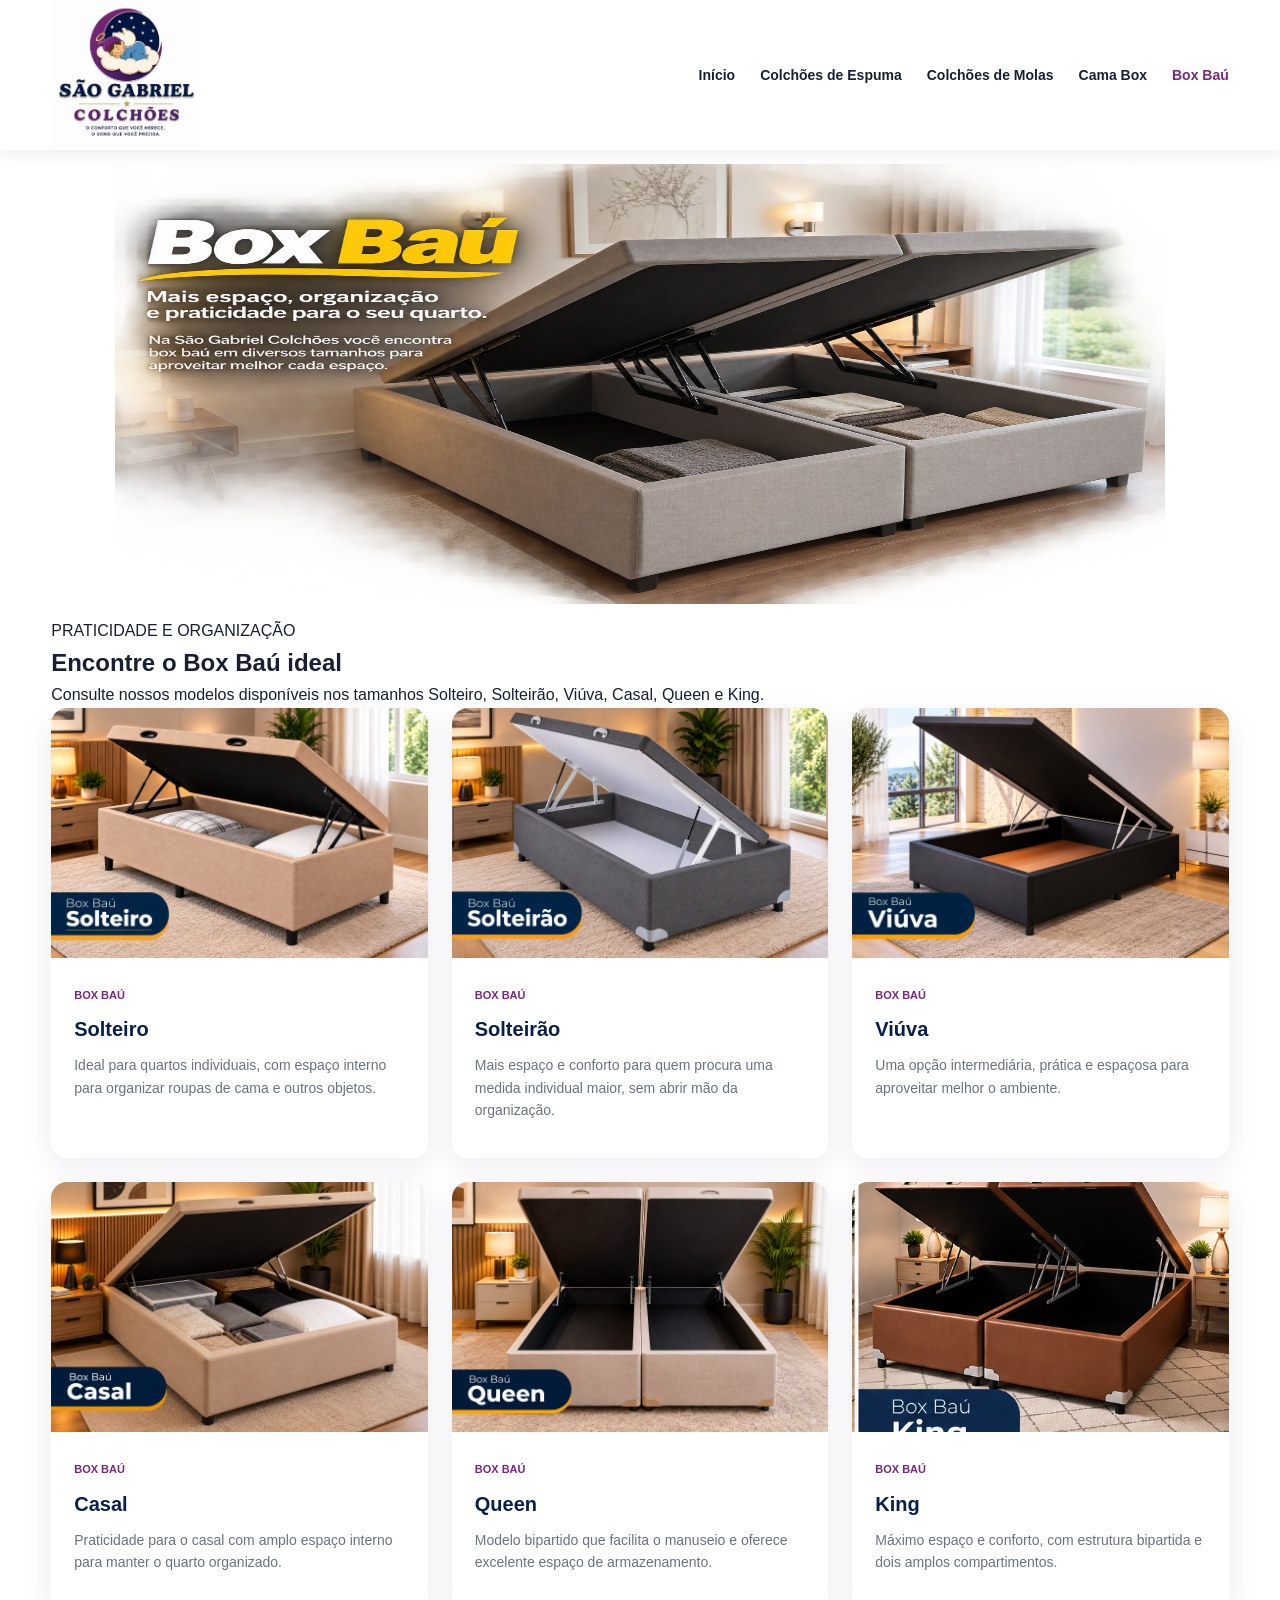
==== box-bau.html @ 72d65156 "Deixa banner Box Baú mais largo" ====
<!DOCTYPE html>
<html lang="pt-BR">

<head>
    <meta charset="UTF-8">
    <meta name="viewport" content="width=device-width, initial-scale=1.0">

    <title>Box Baú | São Gabriel Colchões</title>

    <meta name="description"
        content="Box baú em São José dos Campos. São Gabriel Colchões, mais de 30 anos de tradição, conforto, praticidade e qualidade.">

    <link rel="stylesheet" href="styles.css">

    <style>
        .hero {
            padding: 0;
            background: #fff;
        }

        .hero .container {
            max-width: 1180px;
            padding: 14px 20px;
        }

        .box-bau-banner {
            width: 100%;
            max-width: 1050px;
            height: 440px;
            object-fit: fill;
            display: block;
            margin: 0 auto;
        }

        /* Box Baú: cartões compactos para as fotos dos seis tamanhos */
        .categories-grid {
            display: grid;
            grid-template-columns: repeat(3, minmax(0, 1fr));
            gap: 24px;
        }

        .category-card {
            overflow: hidden;
        }

        .category-image {
            height: 250px;
            overflow: hidden;
        }

        .category-image img {
            width: 100%;
            height: 100%;
            object-fit: cover;
            display: block;
        }

        @media (max-width: 900px) {
            .categories-grid { grid-template-columns: repeat(2, minmax(0, 1fr)); }
        }

        @media (max-width: 600px) {
            .categories-grid { grid-template-columns: 1fr; }
            .category-image { height: 220px; }
            .box-bau-banner { width: 100%; height: auto; max-height: 280px; object-fit: contain; object-position: center; }
        }
    </style>
</head>

<body>

<header class="header">
    <div class="container">

        <a href="index.html" class="logo-link">
            <img src="assets/logo.png"
                 alt="São Gabriel Colchões"
                 class="logo-img">
        </a>

        <nav class="nav-menu">
            <a href="index.html">Início</a>
            <a href="espuma.html">Colchões de Espuma</a>
            <a href="molas.html">Colchões de Molas</a>
            <a href="box-comum.html">Cama Box</a>
            <a href="box-bau.html" class="active">Box Baú</a>
        </nav>

    </div>
</header>

<main>

    <section class="hero">
        <div class="container">

            <img src="assets/box-bau-banner.png?v=20261003-6"
                 alt="Box Baú - Mais espaço, organização e praticidade para o seu quarto"
                 class="box-bau-banner">

        </div>
    </section>

    <section class="categories">
        <div class="container">

            <div class="section-header">
                <span>PRATICIDADE E ORGANIZAÇÃO</span>

                <h2>Encontre o Box Baú ideal</h2>

                <p>
                    Consulte nossos modelos disponíveis nos tamanhos
                    Solteiro, Solteirão, Viúva, Casal, Queen e King.
                </p>
            </div>

            <div class="categories-grid">

                <div class="category-card">
                    <div class="category-image">
                        <img src="assets/box-bau-solteiro.png?v=20261002-1746" alt="Box Baú Solteiro">
                    </div>
                    <div class="category-content">
                        <span>BOX BAÚ</span>
                        <h3>Solteiro</h3>
                        <p>Ideal para quartos individuais, com espaço interno para organizar roupas de cama e outros objetos.</p>
                    </div>
                </div>

                <div class="category-card">
                    <div class="category-image">
                        <img src="assets/box-bau-solteirao.png?v=20261002-1746" alt="Box Baú Solteirão">
                    </div>
                    <div class="category-content">
                        <span>BOX BAÚ</span>
                        <h3>Solteirão</h3>
                        <p>Mais espaço e conforto para quem procura uma medida individual maior, sem abrir mão da organização.</p>
                    </div>
                </div>

                <div class="category-card">
                    <div class="category-image">
                        <img src="assets/box-bau-viuva.png?v=20261002-1746" alt="Box Baú Viúva">
                    </div>
                    <div class="category-content">
                        <span>BOX BAÚ</span>
                        <h3>Viúva</h3>
                        <p>Uma opção intermediária, prática e espaçosa para aproveitar melhor o ambiente.</p>
                    </div>
                </div>

                <div class="category-card">
                    <div class="category-image">
                        <img src="assets/box-bau-casal.png?v=20261002-1746" alt="Box Baú Casal">
                    </div>
                    <div class="category-content">
                        <span>BOX BAÚ</span>
                        <h3>Casal</h3>
                        <p>Praticidade para o casal com amplo espaço interno para manter o quarto organizado.</p>
                    </div>
                </div>

                <div class="category-card">
                    <div class="category-image">
                        <img src="assets/box-bau-queen.png?v=20261002-1746" alt="Box Baú Queen bipartido">
                    </div>
                    <div class="category-content">
                        <span>BOX BAÚ</span>
                        <h3>Queen</h3>
                        <p>Modelo bipartido que facilita o manuseio e oferece excelente espaço de armazenamento.</p>
                    </div>
                </div>

                <div class="category-card">
                    <div class="category-image">
                        <img src="assets/box-bau-king.png?v=20261002-1746" alt="Box Baú King bipartido">
                    </div>
                    <div class="category-content">
                        <span>BOX BAÚ</span>
                        <h3>King</h3>
                        <p>Máximo espaço e conforto, com estrutura bipartida e dois amplos compartimentos.</p>
                    </div>
                </div>

            </div>

        </div>
    </section>

</main>

</body>
</html>
---- styles.css ----
/* SÃO GABRIEL COLCHÕES - SITE OFICIAL */

* {
    margin: 0;
    padding: 0;
    box-sizing: border-box;
}

html {
    scroll-behavior: smooth;
}

body {
    font-family: "Montserrat", Arial, sans-serif;
    color: #172033;
    background: #ffffff;
    line-height: 1.6;
}

img {
    max-width: 100%;
    display: block;
}

a {
    text-decoration: none;
    color: inherit;
}

.container {
    width: min(1180px, 92%);
    margin: 0 auto;
}

/* BARRA SUPERIOR */

.top-bar {
    background: #081f4d;
    color: #ffffff;
    font-size: 13px;
    padding: 9px 0;
}

.top-bar .container {
    display: flex;
    justify-content: space-between;
    gap: 20px;
}

/* CABEÇALHO */

.header {
    background: #ffffff;
    box-shadow: 0 3px 18px rgba(0,0,0,.08);
    position: relative;
    z-index: 10;
}

.header .container {
    min-height: 100px;
    display: flex;
    align-items: center;
    justify-content: space-between;
    gap: 25px;
}

.logo-link {
    flex-shrink: 0;
}

.logo-img {
    width: 150px;
    height: auto;
}

.nav-menu {
    display: flex;
    align-items: center;
    gap: 25px;
    font-size: 14px;
    font-weight: 600;
}

.nav-menu a {
    transition: .2s;
}

.nav-menu a:hover,
.nav-menu a.active {
    color: #7b267e;
}

.btn-whatsapp-nav,
.btn-primary,
.btn-product-wa {
    display: inline-flex;
    align-items: center;
    justify-content: center;
    background: #25d366;
    color: #ffffff;
    padding: 13px 20px;
    border-radius: 9px;
    font-weight: 700;
    transition: .2s;
}

.btn-whatsapp-nav:hover,
.btn-primary:hover,
.btn-product-wa:hover {
    transform: translateY(-2px);
    filter: brightness(.95);
}

/* HERO */

.hero-store {
    min-height: 500px;
    background-size: cover;
    background-position: center 55%;
    position: relative;
    display: flex;
    align-items: center;
    padding: 70px 7%;
}

.hero-store::before {
    content: "";
    position: absolute;
    inset: 0;
   background: linear-gradient(
    90deg,
    rgba(4, 19, 51, .45) 0%,
    rgba(4, 19, 51, .30) 45%,
    rgba(4, 19, 51, .05) 100%
);
   
}

.hero-content {
    position: relative;
    z-index: 2;
    color: #ffffff;
    max-width: 650px;
    transform: translateY(20px);
}

.badge {
    display: inline-block;
    background: #7b267e;
    padding: 8px 14px;
    border-radius: 30px;
    font-size: 12px;
    font-weight: 800;
    letter-spacing: 1px;
    margin-bottom: 20px;
}

.hero-content h1 {
    font-size: clamp(30px, 3.2vw, 42px);
    line-height: 1.08;
    margin-bottom: 20px;
}

.hero-content p {
    max-width: 590px;
    font-size: 18px;
    margin-bottom: 28px;
    color: #f2f4f8;
}

.hero-buttons {
    display: flex;
    gap: 14px;
    flex-wrap: wrap;
}

.btn-secondary {
    display: inline-flex;
    align-items: center;
    justify-content: center;
    padding: 13px 20px;
    border-radius: 9px;
    border: 2px solid #ffffff;
    color: #ffffff;
    font-weight: 700;
    transition: .2s;
}

.btn-secondary:hover {
    background: #ffffff;
    color: #081f4d;
}

/* TÍTULOS */

.intro-section,
.categories-section,
.benefits-section,
.contact-section {
    padding: 80px 0;
}

.intro-section {
    padding-bottom: 35px;
}

.section-title {
    max-width: 720px;
    margin: 0 auto 45px;
    text-align: center;
}

.section-title > span,
.contact-label,
.cta-content > span {
    color: #7b267e;
    font-size: 13px;
    font-weight: 800;
    letter-spacing: 1.4px;
}

.section-title h2,
.contact-section h2,
.cta-content h2 {
    color: #081f4d;
    font-size: clamp(28px, 4vw, 42px);
    line-height: 1.2;
    margin: 10px 0 14px;
}

.section-title p {
    color: #687386;
}

/* PRODUTOS */

.categories-section {
    background: #f6f7fa;
}

.category-grid {
    display: grid;
    grid-template-columns: repeat(4, 1fr);
    gap: 22px;
}

.category-card {
    background: #ffffff;
    border-radius: 16px;
    overflow: hidden;
    box-shadow: 0 8px 30px rgba(8,31,77,.08);
    transition: .25s;
}

.category-card:hover {
    transform: translateY(-6px);
    box-shadow: 0 15px 35px rgba(8,31,77,.15);
}

.category-image {
    height: 220px;
    overflow: hidden;
    background: #f1f1f1;
}

.category-image img {
    width: 100%;
    height: 100%;
    object-fit: cover;
}

.category-content {
    padding: 23px;
}

.category-content span {
    color: #7b267e;
    font-size: 11px;
    font-weight: 800;
}

.category-content h3 {
    color: #081f4d;
    margin: 7px 0 9px;
    font-size: 20px;
}

.category-content p {
    color: #6a7280;
    font-size: 14px;
    margin-bottom: 14px;
}

.category-content strong {
    color: #7b267e;
    font-size: 14px;
}

/* DIFERENCIAIS */

.benefits-grid {
    display: grid;
    grid-template-columns: repeat(4, 1fr);
    gap: 22px;
}

.benefit-card {
    text-align: center;
    padding: 32px 22px;
    border: 1px solid #e8eaf0;
    border-radius: 15px;
    background: #ffffff;
}

.benefit-icon {
    width: 58px;
    height: 58px;
    margin: 0 auto 17px;
    border-radius: 50%;
    background: #f3e8f4;
    color: #7b267e;
    display: flex;
    align-items: center;
    justify-content: center;
    font-size: 25px;
}

.benefit-card h3 {
    color: #081f4d;
    margin-bottom: 8px;
}

.benefit-card p {
    color: #6a7280;
    font-size: 14px;
}

/* CHAMADA WHATSAPP */

.cta-section {
    background: linear-gradient(135deg, #081f4d, #183e78);
    color: #ffffff;
    padding: 75px 0;
    text-align: center;
}

.cta-content {
    max-width: 720px;
    margin: auto;
}

.cta-content > span {
    color: #dca9df;
}

.cta-content h2 {
    color: #ffffff;
}

.cta-content p {
    color: #dbe2ef;
    margin-bottom: 25px;
}

/* CONTATO */

.contact-grid {
    display: grid;
    grid-template-columns: 1.4fr 1fr;
    align-items: center;
    gap: 50px;
}

.contact-section p {
    margin: 14px 0;
    color: #606b7c;
}

.contact-box {
    background: #f6f7fa;
    border-radius: 16px;
    padding: 35px;
}

.contact-box strong {
    color: #081f4d;
    font-size: 22px;
}

/* RODAPÉ */

.footer {
    background: #061630;
    color: #cdd5e1;
    padding: 60px 0 20px;
}

.footer-main {
    display: grid;
    grid-template-columns: 1.5fr 1fr 1fr;
    gap: 50px;
}

.footer-logo {
    width: 140px;
    margin-bottom: 18px;
}

.footer strong {
    display: block;
    color: #ffffff;
    margin-bottom: 14px;
}

.footer a {
    display: block;
    margin: 8px 0;
}

.footer a:hover {
    color: #ffffff;
}

.footer-bottom {
    border-top: 1px solid rgba(255,255,255,.12);
    margin-top: 40px;
    padding-top: 20px;
    text-align: center;
    font-size: 13px;
}

/* WHATSAPP FLUTUANTE */

.whatsapp-float {
    position: fixed;
    right: 22px;
    bottom: 22px;
    width: auto;
    hheight: auto;
    border-radius: 50px;
    background: #25d366;
    color: #ffffff;
    display: flex;
    align-items: center;
    justify-content: center;
    gap: 8px;
    padding: 13px 20px;
    white-space: nowrap;
    font-size: 27px;
    box-shadow: 0 6px 22px rgba(0,0,0,.25);
    z-index: 100;
    transition: .2s;
}

.whatsapp-float:hover {
    transform: scale(1.08);
}

/* TABLET */

@media (max-width: 1000px) {
    .nav-menu {
        display: none;
    }

    .category-grid,
    .benefits-grid {
        grid-template-columns: repeat(2, 1fr);
    }

    .hero-store {
        min-height: 520px;
    }
}

/* CELULAR */

@media (max-width: 650px) {
    .top-bar .container {
        flex-direction: column;
        gap: 3px;
        text-align: center;
    }

    .header .container {
        min-height: 85px;
    }

    .logo-img {
        width: 115px;
    }

    .btn-whatsapp-nav {
        padding: 10px 12px;
        font-size: 12px;
    }

    .hero-store {
        min-height: 540px;
        padding: 55px 5%;
        background-position: center;
    }

    .hero-store::before {
        background: rgba(4,19,51,.76);
    }

    .hero-content h1 {
        font-size: 37px;
    }

    .hero-content p {
        font-size: 16px;
    }

    .hero-buttons {
        flex-direction: column;
    }

    .hero-buttons a {
        width: 100%;
    }

    .intro-section,
    .categories-section,
    .benefits-section,
    .contact-section {
        padding: 55px 0;
    }

    .category-grid,
    .benefits-grid,
    .contact-grid,
    .footer-main {
        grid-template-columns: 1fr;
    }

    .category-image {
        height: 240px;
    }

    .contact-grid {
        gap: 25px;
    }

    .footer-main {
        gap: 30px;
    }

    .whatsapp-float {
        right: 15px;
        bottom: 15px;
    }
}

/* BOTÃO FLUTUANTE WHATSAPP */

.whatsapp-float {
    position: fixed;
    right: 22px;
    bottom: 22px;
    z-index: 9999;

    display: flex;
    align-items: center;
    gap: 10px;

    background: #25D366;
    color: #ffffff;
    padding: 13px 20px;
    border-radius: 50px;

    font-weight: 700;
    font-size: 16px;
    text-decoration: none;

    box-shadow: 0 5px 18px rgba(0, 0, 0, 0.25);
    transition: transform 0.2s ease;
}

.whatsapp-float:hover {
    transform: scale(1.05);
}

.whatsapp-float .whatsapp-icon {
    font-size: 24px;
}

@media (max-width: 600px) {
    .whatsapp-float {
        right: 15px;
        bottom: 15px;
        padding: 12px 16px;
        font-size: 14px;
    }
}

/* BOTÃO FLUTUANTE WHATSAPP */

.whatsapp-float {
    position: fixed;
    right: 22px;
    bottom: 22px;
    z-index: 9999;

    display: flex;
    align-items: center;
    gap: 10px;

    background: #25D366;
    color: #ffffff;
    padding: 13px 20px;
    border-radius: 50px;

    font-weight: 700;
    font-size: 16px;
    text-decoration: none;

    box-shadow: 0 5px 18px rgba(0, 0, 0, 0.25);
    transition: transform 0.2s ease;
}

.whatsapp-float:hover {
    transform: scale(1.05);
}

.whatsapp-float .whatsapp-icon {
    font-size: 24px;
}

@media (max-width: 600px) {
    .whatsapp-float {
        right: 15px;
        bottom: 15px;
        padding: 12px 16px;
        font-size: 14px;
    }
}

/* BOTÃO FLUTUANTE WHATSAPP */

.whatsapp-float {
    position: fixed;
    right: 22px;
    bottom: 22px;
    z-index: 9999;

    display: flex;
    align-items: center;
    gap: 10px;

    background: #25D366;
    color: #ffffff;
    padding: 13px 20px;
    border-radius: 50px;

    font-weight: 700;
    font-size: 16px;
    text-decoration: none;

    box-shadow: 0 5px 18px rgba(0, 0, 0, 0.25);
    transition: transform 0.2s ease;
}

.whatsapp-float:hover {
    transform: scale(1.05);
}

.whatsapp-float .whatsapp-icon {
    font-size: 24px;
}

@media (max-width: 600px) {
    .whatsapp-float {
        right: 15px;
        bottom: 15px;
        padding: 12px 16px;
        font-size: 14px;
    }
}

/* BOTÃO FLUTUANTE WHATSAPP */

.whatsapp-float {
    position: fixed;
    right: 22px;
    bottom: 22px;
    z-index: 9999;

    display: flex;
    align-items: center;
    gap: 10px;

    background: #25D366;
    color: #ffffff;
    padding: 13px 20px;
    border-radius: 50px;

    font-weight: 700;
    font-size: 16px;
    text-decoration: none;

    box-shadow: 0 5px 18px rgba(0, 0, 0, 0.25);
    transition: transform 0.2s ease;
}

.whatsapp-float:hover {
    transform: scale(1.05);
}

.whatsapp-float .whatsapp-icon {
    font-size: 24px;
}

@media (max-width: 600px) {
    .whatsapp-float {
        right: 15px;
        bottom: 15px;
        padding: 12px 16px;
        font-size: 14px;
    }
}

/* BOTÃO FLUTUANTE WHATSAPP */

.whatsapp-float {
    position: fixed;
    right: 22px;
    bottom: 22px;
    z-index: 9999;

    display: flex;
    align-items: center;
    gap: 10px;

    background: #25D366;
    color: #ffffff;
    padding: 13px 20px;
    border-radius: 50px;

    font-weight: 700;
    font-size: 16px;
    text-decoration: none;

    box-shadow: 0 5px 18px rgba(0, 0, 0, 0.25);
    transition: transform 0.2s ease;
}

.whatsapp-float:hover {
    transform: scale(1.05);
}

.whatsapp-float .whatsapp-icon {
    font-size: 24px;
}

@media (max-width: 600px) {
    .whatsapp-float {
        right: 15px;
        bottom: 15px;
        padding: 12px 16px;
        font-size: 14px;

        /* BOTÃO FLUTUANTE WHATSAPP */

.whatsapp-float {
    position: fixed;
    right: 22px;
    bottom: 22px;
    z-index: 9999;

    display: flex;
    align-items: center;
    gap: 10px;

    background: #25D366;
    color: #ffffff;
    padding: 13px 20px;
    border-radius: 50px;

    font-weight: 700;
    font-size: 16px;
    text-decoration: none;

    box-shadow: 0 5px 18px rgba(0, 0, 0, 0.25);
    transition: transform 0.2s ease;
}

.whatsapp-float:hover {
    transform: scale(1.05);
}

.whatsapp-float .whatsapp-icon {
    font-size: 24px;
}

@media (max-width: 600px) {
    .whatsapp-float {
        right: 15px;
        bottom: 15px;
        padding: 12px 16px;
        font-size: 14px;
    }
}
      
/* CORREÇÃO FINAL DO BOTÃO WHATSAPP */
.whatsapp-float {
    display: flex !important;
    align-items: center !important;
    justify-content: center !important;
    gap: 10px !important;
}

.whatsapp-float .whatsapp-icon {
    font-size: 24px !important;
    display: inline-block !important;
}

        .whatsapp-float .whatsapp-icon svg {
    display: block !important;
    width: 24px !important;
    height: 24px !important;
    fill: white !important;
    color: white !important;
    visibility: visible !important;
    opacity: 1 !important;
}

     
/* DESTAQUE ABAIXO DA FOTO PRINCIPAL */

.hero-info {
    background: #ffffff;
    padding: 55px 0 0;
}

.hero-info-content {
    max-width: 820px;
    margin: 0 auto;
    text-align: center;
}

.hero-info-eyebrow {
    display: inline-block;
    background: #6d28d9;
    color: #ffffff;
    font-size: 13px;
    font-weight: 700;
    letter-spacing: 1px;
    padding: 8px 16px;
    border-radius: 999px;
    margin-bottom: 18px;
}

.hero-info h1 {
    color: #081f4d;
    font-size: 40px;
    line-height: 1.15;
    margin-bottom: 16px;
}

.hero-info-content > p {
    max-width: 680px;
    margin: 0 auto;
    color: #5b6472;
    font-size: 18px;
    line-height: 1.7;
}

.hero-info-buttons {
    display: flex;
    justify-content: center;
    align-items: center;
    gap: 14px;
    flex-wrap: wrap;
    margin-top: 28px;
}

.hero-info .btn-primary,
.hero-info .btn-secondary {
    display: inline-flex;
    align-items: center;
    justify-content: center;
    min-height: 48px;
    padding: 0 22px;
    border-radius: 8px;
    font-weight: 700;
}

.hero-info .btn-primary {
    background: #25d366;
    color: #ffffff;
}

.hero-info .btn-secondary {
    background: #ffffff;
    color: #081f4d;
    border: 2px solid #081f4d;
}

.hero-trust {
    margin-top: 48px;
    display: grid;
    grid-template-columns: repeat(4, 1fr);
    border-top: 1px solid #e5e7eb;
    border-bottom: 1px solid #e5e7eb;
}

.hero-trust-item {
    padding: 26px 18px;
    text-align: center;
    border-right: 1px solid #e5e7eb;
}

.hero-trust-item:last-child {
    border-right: none;
}

.hero-trust-item strong {
    display: block;
    color: #6d28d9;
    font-size: 27px;
    line-height: 1;
    margin-bottom: 9px;
}

.hero-trust-item span {
    color: #172033;
    font-size: 14px;
    font-weight: 600;
}

@media (max-width: 800px) {
    .hero-info {
        padding-top: 38px;
    }

    .hero-info h1 {
        font-size: 32px;
    }

    .hero-trust {
        grid-template-columns: repeat(2, 1fr);
    }

    .hero-trust-item:nth-child(2) {
        border-right: none;
    }
}

@media (max-width: 520px) {
    .hero-info h1 {
        font-size: 28px;
    }

    .hero-info-buttons {
        flex-direction: column;
    }

    .hero-info-buttons a {
        width: 100%;
    }

    .hero-trust {
        grid-template-columns: 1fr;
    }

    .hero-trust-item {
        border-right: none;
        border-bottom: 1px solid #e5e7eb;
    }

    /* =========================================
   VITRINE DE PRODUTOS
   ========================================= */

.products-showcase {
    background: #f5f7fb;
    padding: 80px 0;
}

.products-heading {
    max-width: 760px;
    margin: 0 auto 45px;
    text-align: center;
}

.products-eyebrow {
    display: inline-block;
    color: #6d28d9;
    font-size: 13px;
    font-weight: 800;
    letter-spacing: 1.3px;
    margin-bottom: 12px;
}

.products-heading h2 {
    color: #081f4d;
    font-size: 38px;
    line-height: 1.2;
    margin-bottom: 15px;
}

.products-heading p {
    color: #667085;
    font-size: 17px;
    line-height: 1.7;
}

.products-grid {
    display: grid;
    grid-template-columns: repeat(2, 1fr);
    gap: 28px;
}

.product-feature-card {
    background: #ffffff;
    border-radius: 18px;
    overflow: hidden;
    box-shadow: 0 10px 35px rgba(8, 31, 77, 0.10);
    border: 1px solid #e8ebf1;
    transition: transform .25s ease, box-shadow .25s ease;
}

.product-feature-card:hover {
    transform: translateY(-6px);
    box-shadow: 0 18px 45px rgba(8, 31, 77, 0.16);
}

.product-feature-image {
    height: 310px;
    position: relative;
    overflow: hidden;
    background: #eef1f6;
}

.product-feature-image img {
    width: 100%;
    height: 100%;
    object-fit: cover;
    transition: transform .35s ease;
}

.product-feature-card:hover .product-feature-image img {
    transform: scale(1.04);
}

.product-tag {
    position: absolute;
    left: 20px;
    bottom: 20px;
    background: #6d28d9;
    color: #ffffff;
    padding: 8px 14px;
    border-radius: 999px;
    font-size: 12px;
    font-weight: 800;
    letter-spacing: .8px;
}

.product-feature-content {
    padding: 28px;
}

.product-feature-content h3 {
    color: #081f4d;
    font-size: 25px;
    margin-bottom: 10px;
}

.product-feature-content p {
    color: #667085;
    font-size: 15px;
    line-height: 1.7;
    margin-bottom: 18px;
}

.product-link {
    color: #6d28d9;
    font-size: 15px;
    font-weight: 800;
}

@media (max-width: 800px) {
    .products-showcase {
        padding: 55px 0;
    }

    .products-heading h2 {
        font-size: 31px;
    }

    .products-grid {
        grid-template-columns: 1fr;
    }

    .product-feature-image {
        height: 260px;
    }
}

    .hero-trust-item:last-child {
        border-bottom: none;
    }
}
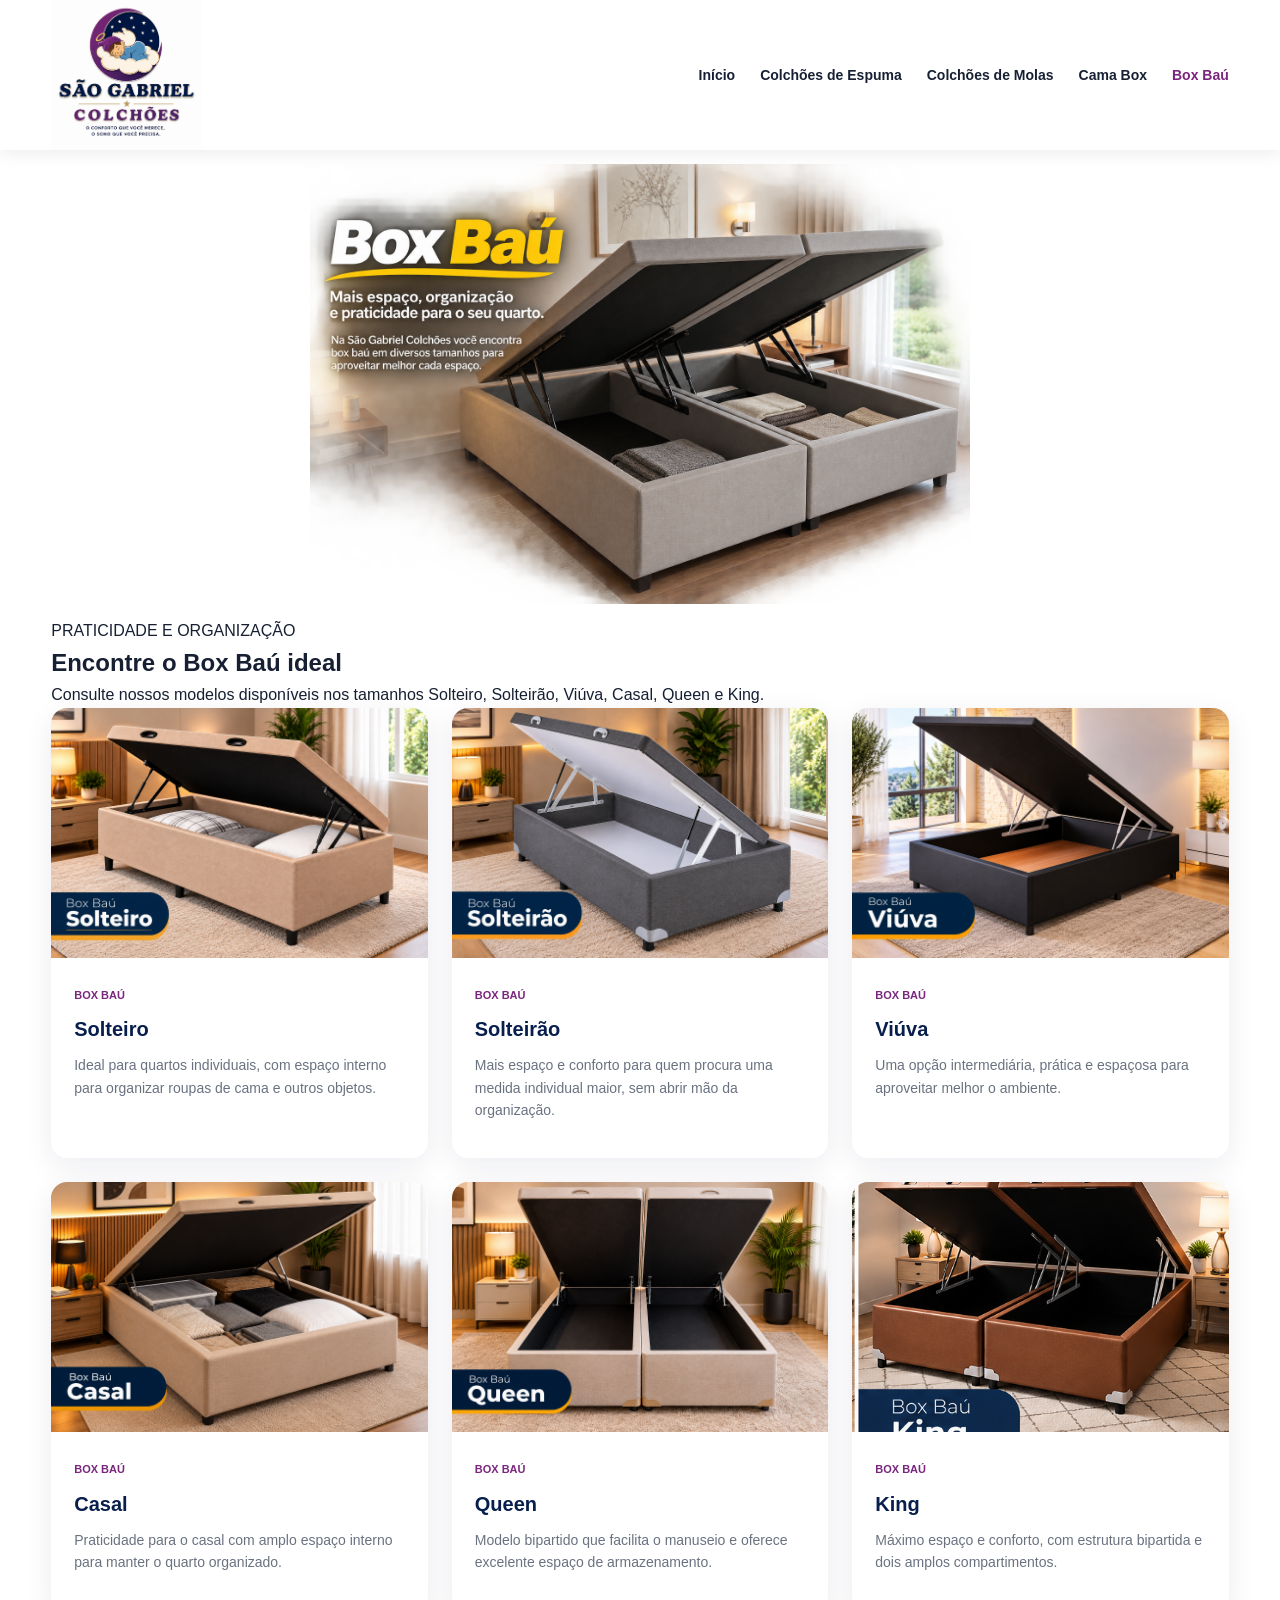
==== commit 806be981: "Corrige proporção do banner Box Baú sem distorção" ====
--- a/box-bau.html
+++ b/box-bau.html
@@ -26,8 +26,9 @@
         .box-bau-banner {
             width: 100%;
             max-width: 1050px;
-            height: 440px;
-            object-fit: fill;
+            height: auto;
+            max-height: 440px;
+            object-fit: contain;
             display: block;
             margin: 0 auto;
         }
@@ -94,7 +95,7 @@
     <section class="hero">
         <div class="container">
 
-            <img src="assets/box-bau-banner.png?v=20261003-6"
+            <img src="assets/box-bau-banner.png?v=20261003-7"
                  alt="Box Baú - Mais espaço, organização e praticidade para o seu quarto"
                  class="box-bau-banner">
 
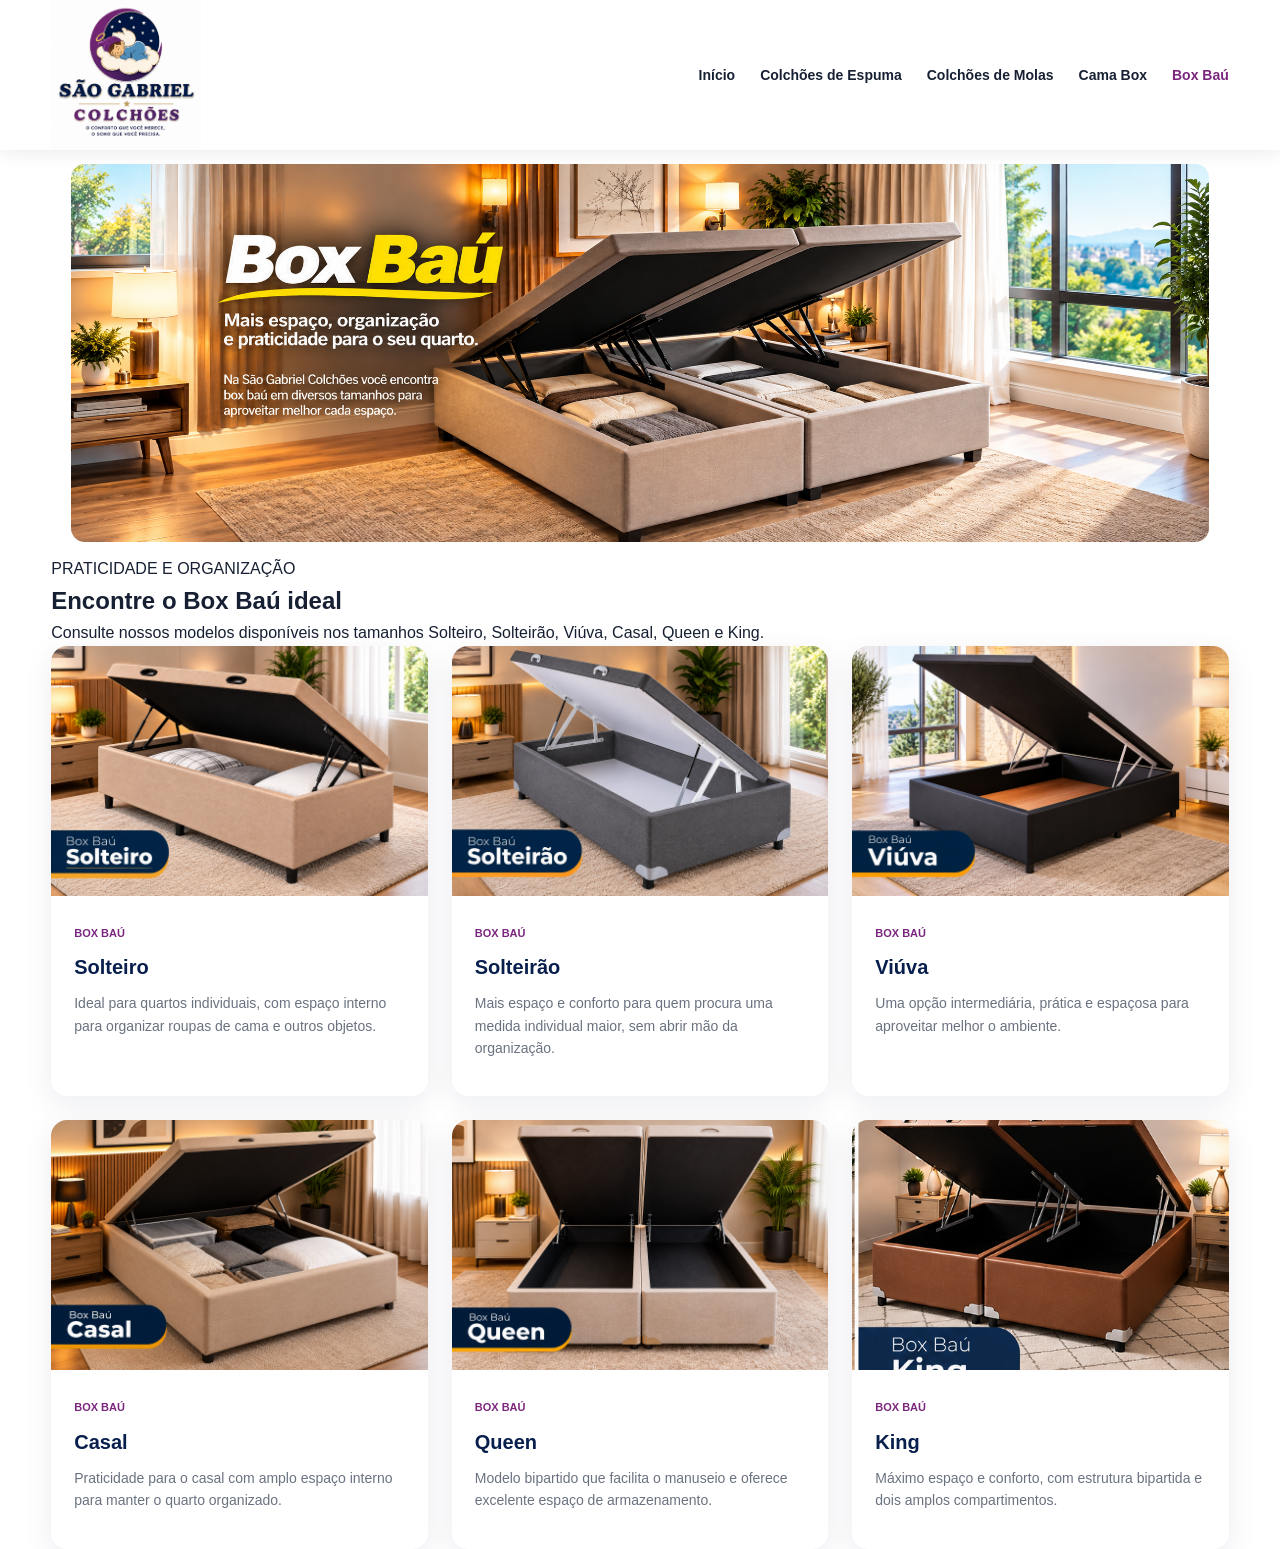
==== commit 6277b2b6: "Substitui banner Box Baú pela versão panorâmica" ====
--- a/box-bau.html
+++ b/box-bau.html
@@ -25,12 +25,10 @@
 
         .box-bau-banner {
             width: 100%;
-            max-width: 1050px;
             height: auto;
-            max-height: 440px;
-            object-fit: contain;
             display: block;
             margin: 0 auto;
+            border-radius: 14px;
         }
 
         /* Box Baú: cartões compactos para as fotos dos seis tamanhos */
@@ -63,7 +61,7 @@
         @media (max-width: 600px) {
             .categories-grid { grid-template-columns: 1fr; }
             .category-image { height: 220px; }
-            .box-bau-banner { width: 100%; height: auto; max-height: 280px; object-fit: contain; object-position: center; }
+            .box-bau-banner { width: 100%; height: auto; border-radius: 10px; }
         }
     </style>
 </head>
@@ -95,7 +93,7 @@
     <section class="hero">
         <div class="container">
 
-            <img src="assets/box-bau-banner.png?v=20261003-7"
+            <img src="assets/box-bau-banner-novo.png?v=20261003-1"
                  alt="Box Baú - Mais espaço, organização e praticidade para o seu quarto"
                  class="box-bau-banner">
 
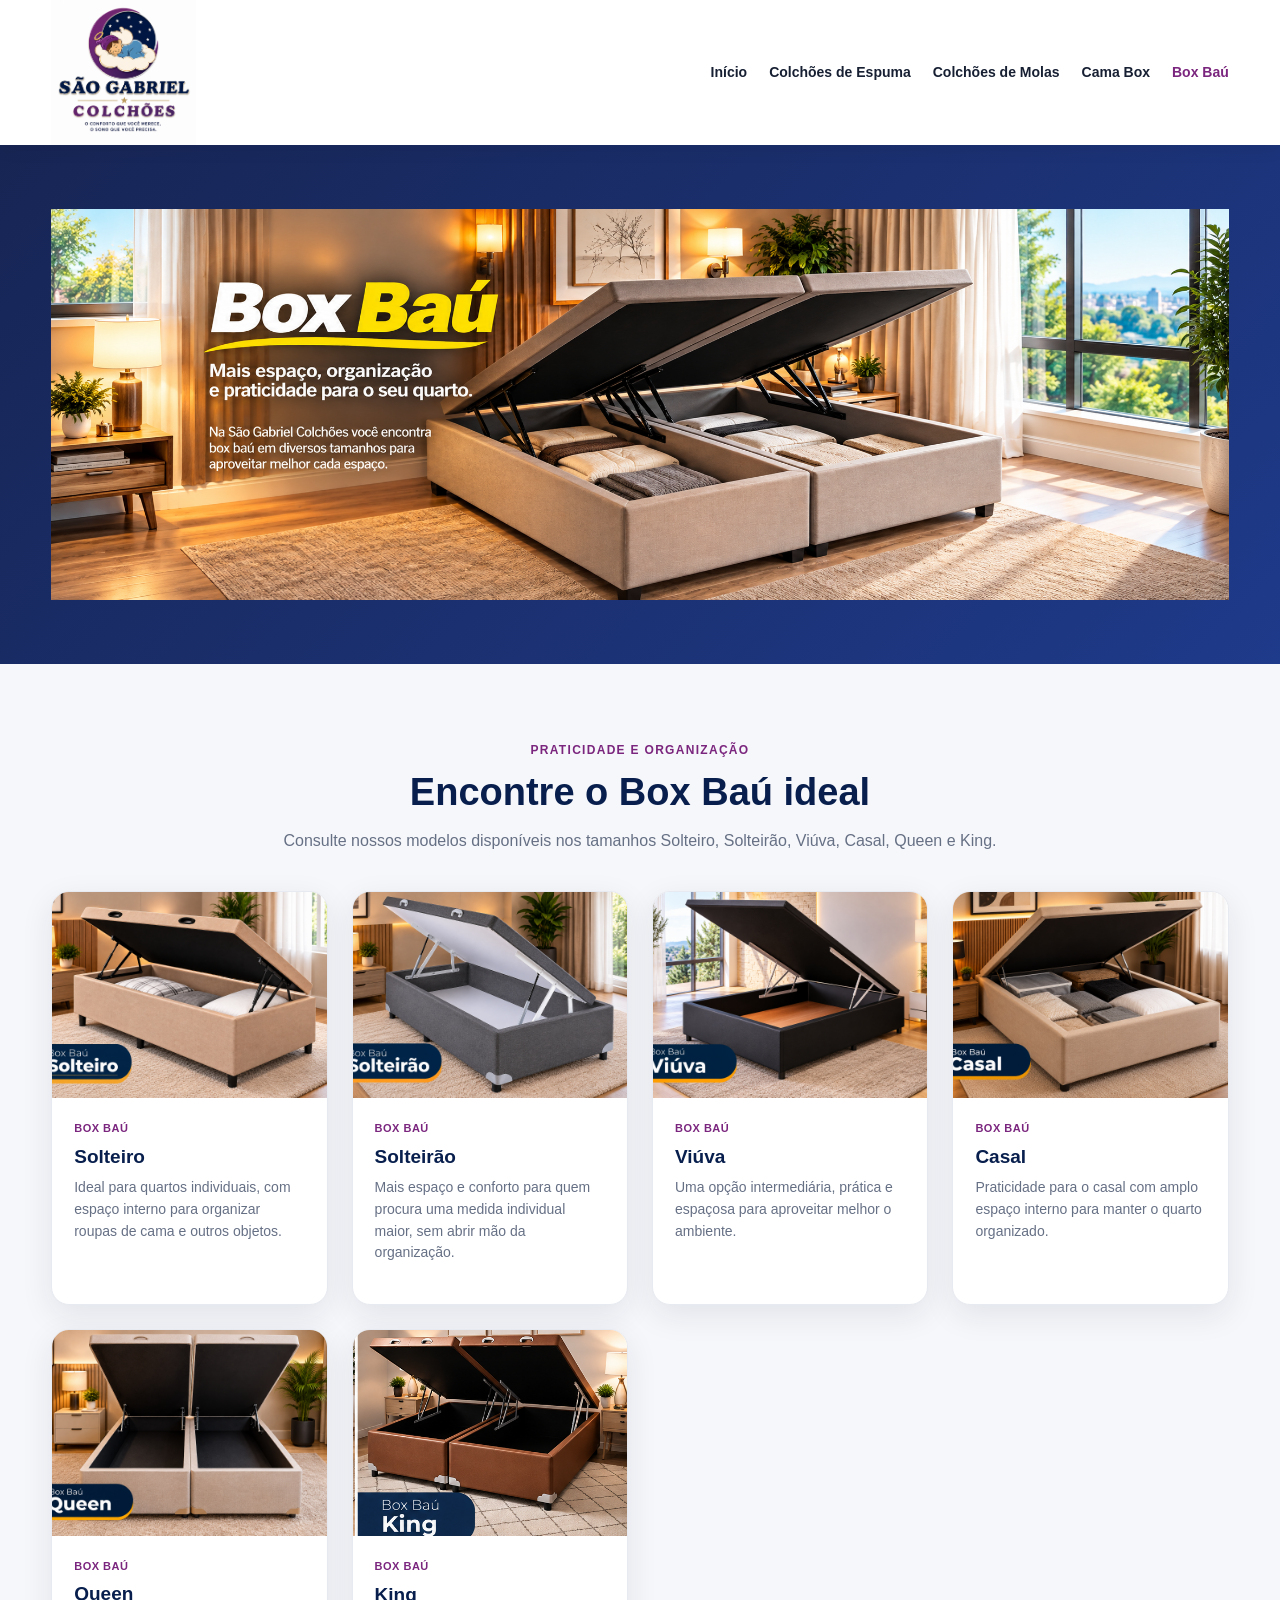
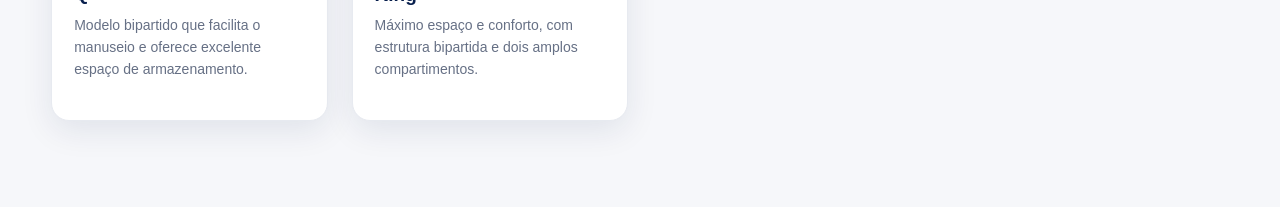
==== commit 5459efe8: "Padroniza box-bau.html com novo sistema visual" ====
--- a/box-bau.html
+++ b/box-bau.html
@@ -10,60 +10,7 @@
     <meta name="description"
         content="Box baú em São José dos Campos. São Gabriel Colchões, mais de 30 anos de tradição, conforto, praticidade e qualidade.">
 
-    <link rel="stylesheet" href="styles.css">
-
-    <style>
-        .hero {
-            padding: 0;
-            background: #fff;
-        }
-
-        .hero .container {
-            max-width: 1180px;
-            padding: 14px 20px;
-        }
-
-        .box-bau-banner {
-            width: 100%;
-            height: auto;
-            display: block;
-            margin: 0 auto;
-            border-radius: 14px;
-        }
-
-        /* Box Baú: cartões compactos para as fotos dos seis tamanhos */
-        .categories-grid {
-            display: grid;
-            grid-template-columns: repeat(3, minmax(0, 1fr));
-            gap: 24px;
-        }
-
-        .category-card {
-            overflow: hidden;
-        }
-
-        .category-image {
-            height: 250px;
-            overflow: hidden;
-        }
-
-        .category-image img {
-            width: 100%;
-            height: 100%;
-            object-fit: cover;
-            display: block;
-        }
-
-        @media (max-width: 900px) {
-            .categories-grid { grid-template-columns: repeat(2, minmax(0, 1fr)); }
-        }
-
-        @media (max-width: 600px) {
-            .categories-grid { grid-template-columns: 1fr; }
-            .category-image { height: 220px; }
-            .box-bau-banner { width: 100%; height: auto; border-radius: 10px; }
-        }
-    </style>
+    <link rel="stylesheet" href="catalogo.css?v=20261005-1110">
 </head>
 
 <body>
--- a/catalogo.css
+++ b/catalogo.css
@@ -0,0 +1,29 @@
+/* São Gabriel Colchões — sistema visual compartilhado das páginas de catálogo */
+:root{--sg-navy:#081f4d;--sg-blue:#172554;--sg-purple:#7b267e;--sg-text:#172033;--sg-muted:#667085;--sg-soft:#f6f7fa;--sg-line:#e7eaf0;--sg-wa:#25D366;--sg-radius:18px;--sg-shadow:0 10px 32px rgba(8,31,77,.09)}
+*{box-sizing:border-box}
+html{scroll-behavior:smooth}
+body{margin:0;font-family:"Montserrat",Arial,sans-serif;color:var(--sg-text);background:#fff;line-height:1.6}
+img{max-width:100%;display:block}
+a{text-decoration:none;color:inherit}
+.container{width:min(1180px,92%);margin:0 auto}
+.header{background:#fff;box-shadow:0 3px 18px rgba(0,0,0,.07);position:sticky;top:0;z-index:50}
+.header .container{min-height:92px;display:flex;align-items:center;justify-content:space-between;gap:24px}
+.logo-link{flex-shrink:0}.logo-img{width:145px;height:auto}
+.nav-menu{display:flex;align-items:center;gap:22px;font-size:14px;font-weight:700}
+.nav-menu a{padding:8px 0;transition:.2s}.nav-menu a:hover,.nav-menu a.active{color:var(--sg-purple)}
+.hero{background:linear-gradient(135deg,var(--sg-blue),#1e3a8a);color:#fff;padding:64px 0}
+.hero h1{color:#fff;font-size:clamp(34px,4vw,46px);line-height:1.1;margin:0 0 16px}.hero p{color:#fff;font-size:17px;line-height:1.65;max-width:760px;margin:6px 0}
+.categories{padding:72px 0 86px;background:var(--sg-soft)}
+.section-header{text-align:center;max-width:760px;margin:0 auto 38px}.section-header>span{color:var(--sg-purple);font-size:12px;font-weight:800;letter-spacing:1.3px}.section-header h2{color:var(--sg-navy);font-size:clamp(28px,3.5vw,38px);line-height:1.2;margin:8px 0 12px}.section-header p{color:var(--sg-muted);margin:0}
+.categories-grid{display:grid;grid-template-columns:repeat(4,minmax(0,1fr));gap:24px;align-items:stretch}
+.category-card{display:flex;flex-direction:column;min-width:0;background:#fff;border:1px solid var(--sg-line);border-radius:var(--sg-radius);overflow:hidden;box-shadow:var(--sg-shadow);transition:transform .2s ease,box-shadow .2s ease}
+.category-card:hover{transform:translateY(-4px);box-shadow:0 16px 38px rgba(8,31,77,.14)}
+.category-image{aspect-ratio:4/3;overflow:hidden;background:#f2f3f5}.category-image img{width:100%;height:100%;object-fit:cover}
+.category-content{display:flex;flex-direction:column;flex:1;padding:22px}.category-content>span{color:var(--sg-purple);font-size:11px;font-weight:800;letter-spacing:.5px}.category-content h3{color:var(--sg-navy);font-size:19px;line-height:1.25;margin:7px 0 9px}.category-content p{color:var(--sg-muted);font-size:14px;line-height:1.55;margin:0 0 18px}
+.product-whatsapp{display:inline-flex;align-items:center;justify-content:center;gap:8px;margin-top:auto;min-height:44px;padding:10px 13px;border-radius:11px;background:var(--sg-wa);color:#fff!important;font-size:13px;font-weight:800;text-decoration:none!important;white-space:nowrap;transition:transform .15s ease,filter .15s ease}
+.product-whatsapp:link,.product-whatsapp:visited,.product-whatsapp:hover,.product-whatsapp:active,.product-whatsapp span{color:#fff!important;text-decoration:none!important}.product-whatsapp:hover{filter:brightness(.94);transform:translateY(-1px)}
+.whatsapp-svg,.wa-icon{width:20px;height:20px;flex:0 0 20px;color:#fff}
+.whatsapp-float{position:fixed;right:20px;bottom:20px;z-index:100;display:inline-flex;align-items:center;justify-content:center;gap:9px;background:var(--sg-wa);color:#fff!important;padding:12px 17px;border-radius:999px;font-weight:800;font-size:14px;box-shadow:0 8px 24px rgba(0,0,0,.2)}
+@media(max-width:1000px){.categories-grid{grid-template-columns:repeat(2,minmax(0,1fr))}.nav-menu{gap:13px;font-size:12px}}
+@media(max-width:760px){.header{position:relative}.header .container{min-height:78px;flex-direction:column;justify-content:center;padding:12px 0}.logo-img{width:120px}.nav-menu{width:100%;overflow-x:auto;justify-content:flex-start;padding:0 2px 6px;white-space:nowrap}.hero{padding:46px 0}.categories{padding:52px 0 66px}}
+@media(max-width:600px){.categories-grid{grid-template-columns:1fr}.category-image{aspect-ratio:16/10}.product-whatsapp{font-size:14px}.whatsapp-float{right:14px;bottom:14px}}
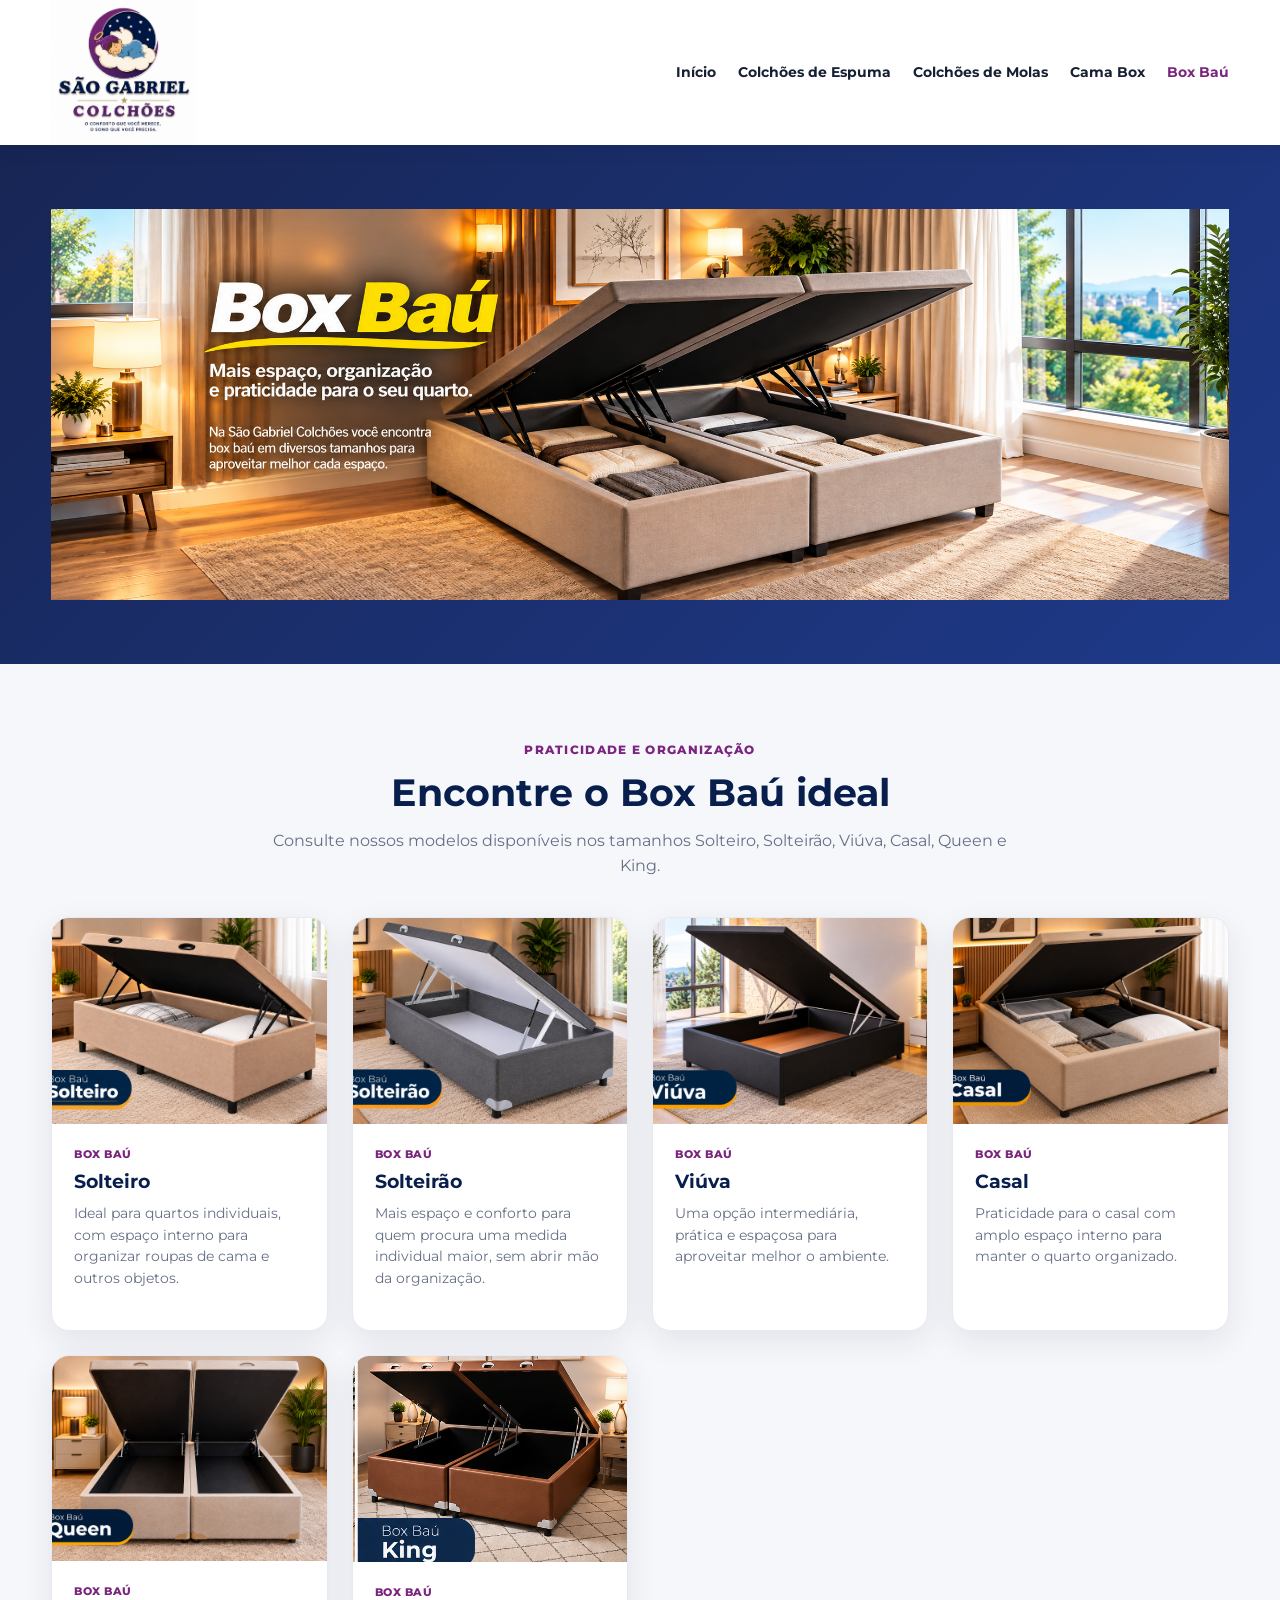
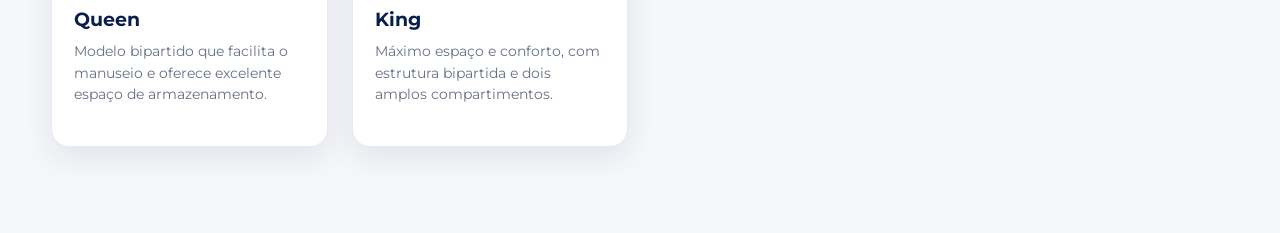
==== commit 94d1b3ae: "Melhora tipografia e carregamento de imagens em box-bau.html" ====
--- a/box-bau.html
+++ b/box-bau.html
@@ -10,6 +10,9 @@
     <meta name="description"
         content="Box baú em São José dos Campos. São Gabriel Colchões, mais de 30 anos de tradição, conforto, praticidade e qualidade.">
 
+    <link rel="preconnect" href="https://fonts.googleapis.com">
+    <link rel="preconnect" href="https://fonts.gstatic.com" crossorigin>
+    <link href="https://fonts.googleapis.com/css2?family=Montserrat:wght@400;500;600;700;800&display=swap" rel="stylesheet">
     <link rel="stylesheet" href="catalogo.css?v=20261005-1110">
 </head>
 
@@ -21,7 +24,7 @@
         <a href="index.html" class="logo-link">
             <img src="assets/logo.png"
                  alt="São Gabriel Colchões"
-                 class="logo-img">
+                 class="logo-img" loading="lazy" decoding="async">
         </a>
 
         <nav class="nav-menu">
@@ -42,7 +45,7 @@
 
             <img src="assets/box-bau-banner-novo.png?v=20261003-1"
                  alt="Box Baú - Mais espaço, organização e praticidade para o seu quarto"
-                 class="box-bau-banner">
+                 class="box-bau-banner" loading="lazy" decoding="async">
 
         </div>
     </section>
@@ -65,7 +68,7 @@
 
                 <div class="category-card">
                     <div class="category-image">
-                        <img src="assets/box-bau-solteiro.png?v=20261002-1746" alt="Box Baú Solteiro">
+                        <img src="assets/box-bau-solteiro.png?v=20261002-1746" alt="Box Baú Solteiro" loading="lazy" decoding="async">
                     </div>
                     <div class="category-content">
                         <span>BOX BAÚ</span>
@@ -76,7 +79,7 @@
 
                 <div class="category-card">
                     <div class="category-image">
-                        <img src="assets/box-bau-solteirao.png?v=20261002-1746" alt="Box Baú Solteirão">
+                        <img src="assets/box-bau-solteirao.png?v=20261002-1746" alt="Box Baú Solteirão" loading="lazy" decoding="async">
                     </div>
                     <div class="category-content">
                         <span>BOX BAÚ</span>
@@ -87,7 +90,7 @@
 
                 <div class="category-card">
                     <div class="category-image">
-                        <img src="assets/box-bau-viuva.png?v=20261002-1746" alt="Box Baú Viúva">
+                        <img src="assets/box-bau-viuva.png?v=20261002-1746" alt="Box Baú Viúva" loading="lazy" decoding="async">
                     </div>
                     <div class="category-content">
                         <span>BOX BAÚ</span>
@@ -98,7 +101,7 @@
 
                 <div class="category-card">
                     <div class="category-image">
-                        <img src="assets/box-bau-casal.png?v=20261002-1746" alt="Box Baú Casal">
+                        <img src="assets/box-bau-casal.png?v=20261002-1746" alt="Box Baú Casal" loading="lazy" decoding="async">
                     </div>
                     <div class="category-content">
                         <span>BOX BAÚ</span>
@@ -109,7 +112,7 @@
 
                 <div class="category-card">
                     <div class="category-image">
-                        <img src="assets/box-bau-queen.png?v=20261002-1746" alt="Box Baú Queen bipartido">
+                        <img src="assets/box-bau-queen.png?v=20261002-1746" alt="Box Baú Queen bipartido" loading="lazy" decoding="async">
                     </div>
                     <div class="category-content">
                         <span>BOX BAÚ</span>
@@ -120,7 +123,7 @@
 
                 <div class="category-card">
                     <div class="category-image">
-                        <img src="assets/box-bau-king.png?v=20261002-1746" alt="Box Baú King bipartido">
+                        <img src="assets/box-bau-king.png?v=20261002-1746" alt="Box Baú King bipartido" loading="lazy" decoding="async">
                     </div>
                     <div class="category-content">
                         <span>BOX BAÚ</span>
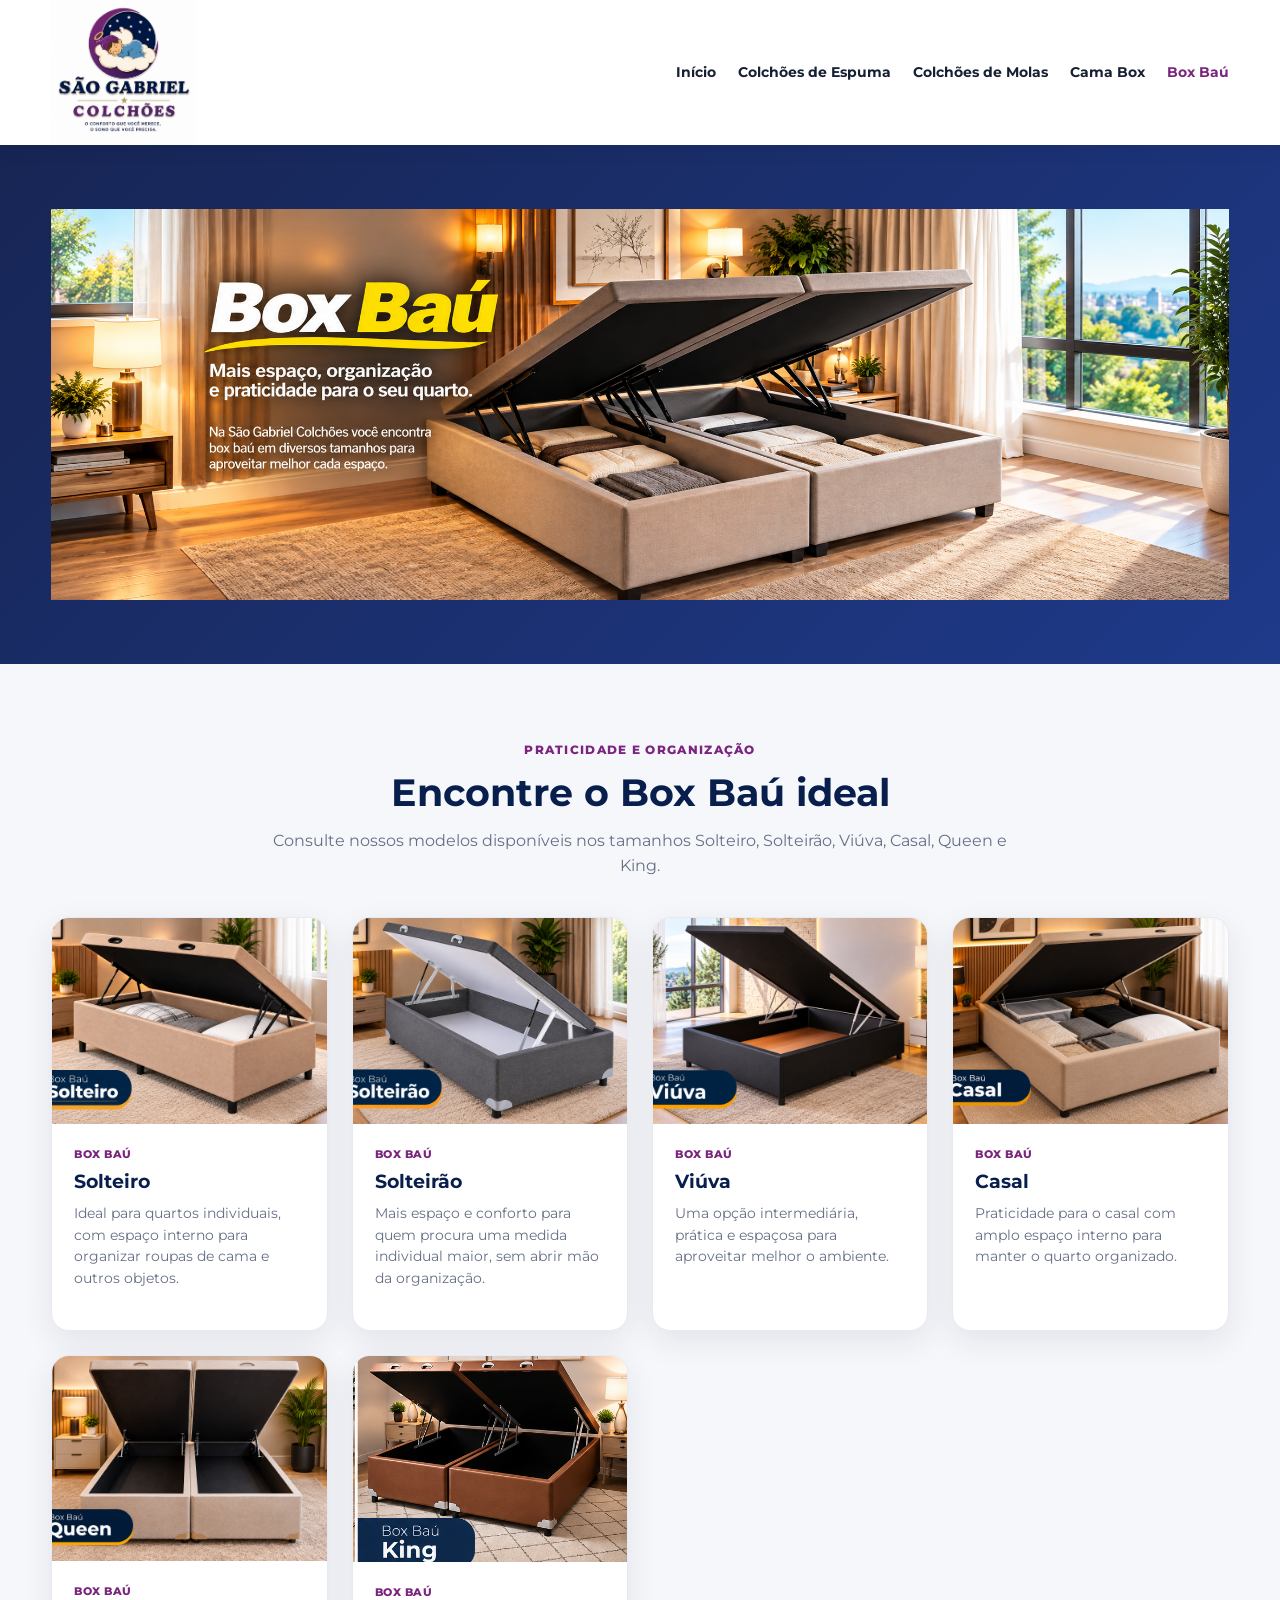
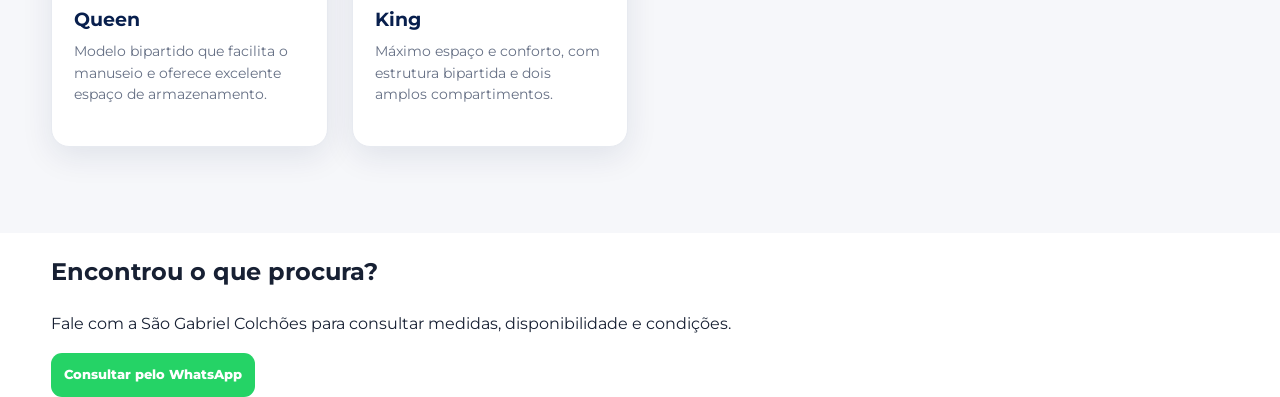
==== commit 881fa24a: "Finaliza box-bau.html para conversão e SEO" ====
--- a/box-bau.html
+++ b/box-bau.html
@@ -9,11 +9,12 @@
 
     <meta name="description"
         content="Box baú em São José dos Campos. São Gabriel Colchões, mais de 30 anos de tradição, conforto, praticidade e qualidade.">
+  <link rel="canonical" href="https://saogabrielcolchoessjc.com.br/box-bau.html">
 
     <link rel="preconnect" href="https://fonts.googleapis.com">
     <link rel="preconnect" href="https://fonts.gstatic.com" crossorigin>
     <link href="https://fonts.googleapis.com/css2?family=Montserrat:wght@400;500;600;700;800&display=swap" rel="stylesheet">
-    <link rel="stylesheet" href="catalogo.css?v=20261005-1110">
+    <link rel="stylesheet" href="catalogo.css?v=20261005-final">
 </head>
 
 <body>
@@ -137,6 +138,8 @@
         </div>
     </section>
 
+
+<section class="catalog-final-cta" aria-label="Atendimento pelo WhatsApp"><div class="container"><h2>Encontrou o que procura?</h2><p>Fale com a São Gabriel Colchões para consultar medidas, disponibilidade e condições.</p><a class="product-whatsapp" href="https://wa.me/5512982097800?text=Olá!%20Gostaria%20de%20consultar%20box%20baú%20na%20São%20Gabriel%20Colchões." target="_blank" rel="noopener">Consultar pelo WhatsApp</a></div></section>
 </main>
 
 </body>
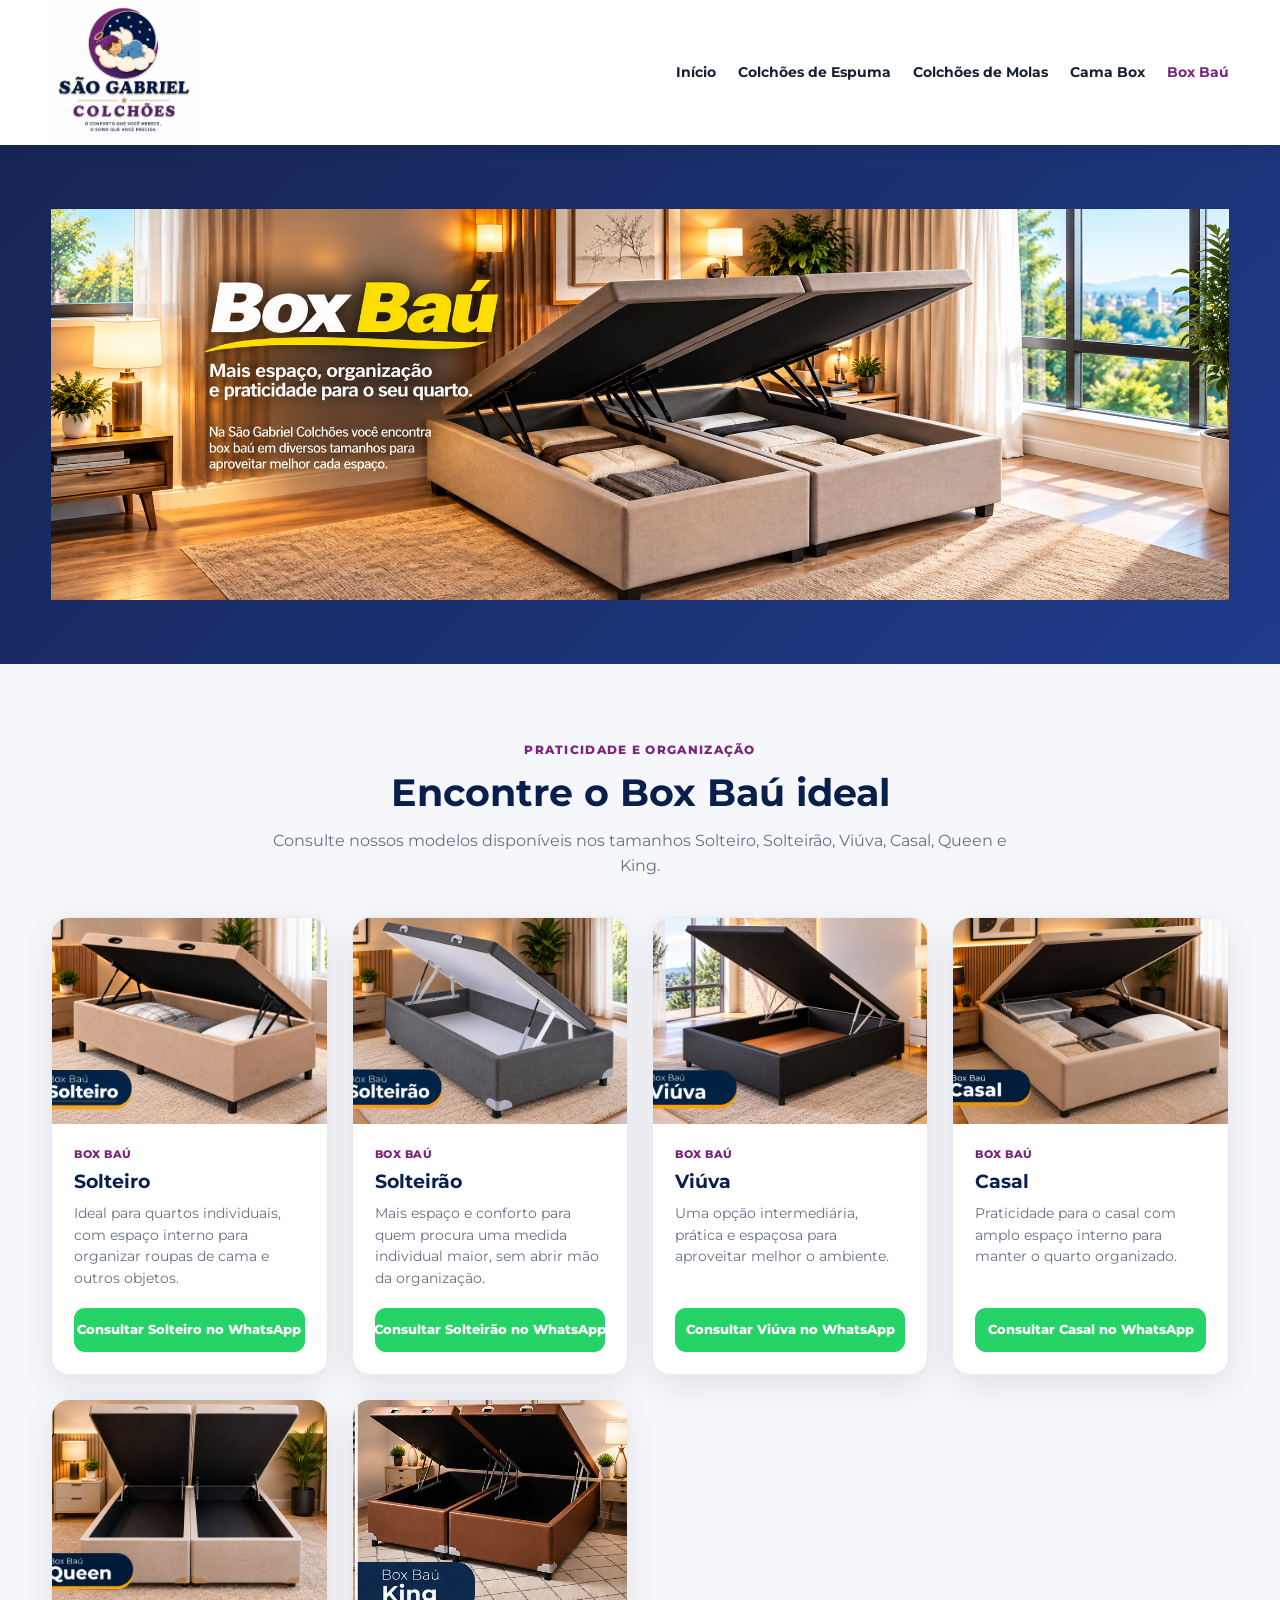
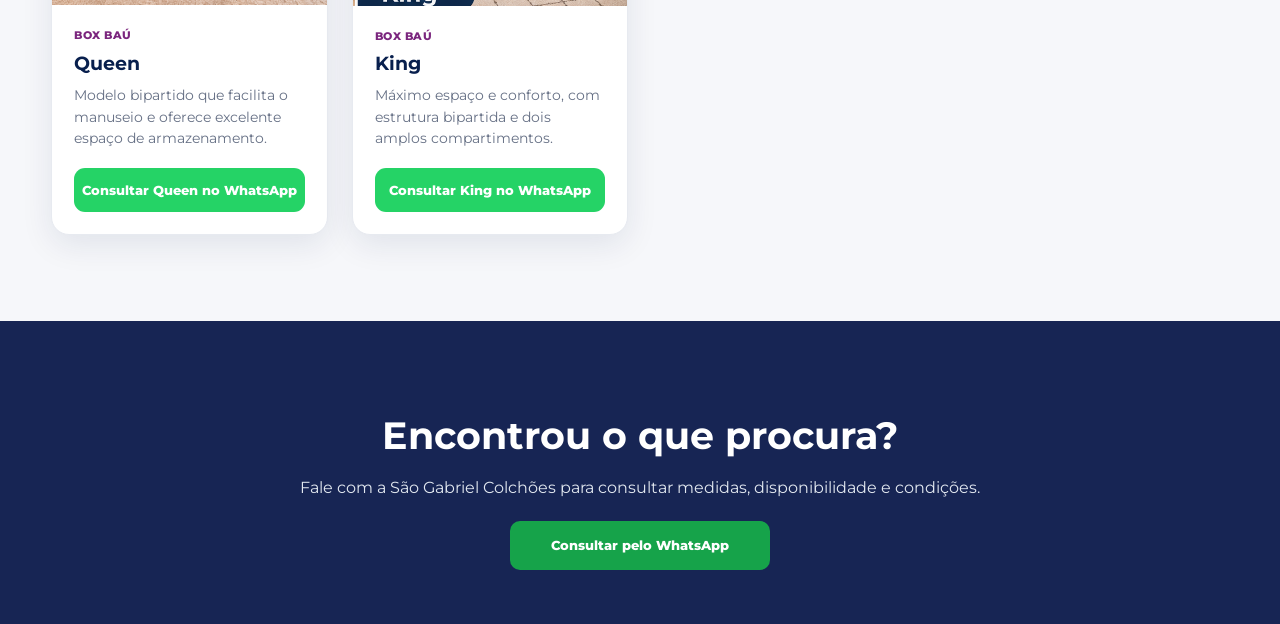
==== commit d8264257: "Melhora conversao do catalogo Box Bau com CTAs por modelo" ====
--- a/box-bau.html
+++ b/box-bau.html
@@ -75,6 +75,7 @@
                         <span>BOX BAÚ</span>
                         <h3>Solteiro</h3>
                         <p>Ideal para quartos individuais, com espaço interno para organizar roupas de cama e outros objetos.</p>
+                        <a class="product-whatsapp" href="https://wa.me/5512982097800?text=Ol%C3%A1!%20Gostaria%20de%20informa%C3%A7%C3%B5es%20sobre%20o%20Box%20Ba%C3%BA%20Solteiro%20da%20S%C3%A3o%20Gabriel%20Colch%C3%B5es." target="_blank" rel="noopener">Consultar Solteiro no WhatsApp</a>
                     </div>
                 </div>
 
@@ -86,6 +87,7 @@
                         <span>BOX BAÚ</span>
                         <h3>Solteirão</h3>
                         <p>Mais espaço e conforto para quem procura uma medida individual maior, sem abrir mão da organização.</p>
+                        <a class="product-whatsapp" href="https://wa.me/5512982097800?text=Ol%C3%A1!%20Gostaria%20de%20informa%C3%A7%C3%B5es%20sobre%20o%20Box%20Ba%C3%BA%20Solteir%C3%A3o%20da%20S%C3%A3o%20Gabriel%20Colch%C3%B5es." target="_blank" rel="noopener">Consultar Solteirão no WhatsApp</a>
                     </div>
                 </div>
 
@@ -97,6 +99,7 @@
                         <span>BOX BAÚ</span>
                         <h3>Viúva</h3>
                         <p>Uma opção intermediária, prática e espaçosa para aproveitar melhor o ambiente.</p>
+                        <a class="product-whatsapp" href="https://wa.me/5512982097800?text=Ol%C3%A1!%20Gostaria%20de%20informa%C3%A7%C3%B5es%20sobre%20o%20Box%20Ba%C3%BA%20Vi%C3%BAva%20da%20S%C3%A3o%20Gabriel%20Colch%C3%B5es." target="_blank" rel="noopener">Consultar Viúva no WhatsApp</a>
                     </div>
                 </div>
 
@@ -108,6 +111,7 @@
                         <span>BOX BAÚ</span>
                         <h3>Casal</h3>
                         <p>Praticidade para o casal com amplo espaço interno para manter o quarto organizado.</p>
+                        <a class="product-whatsapp" href="https://wa.me/5512982097800?text=Ol%C3%A1!%20Gostaria%20de%20informa%C3%A7%C3%B5es%20sobre%20o%20Box%20Ba%C3%BA%20Casal%20da%20S%C3%A3o%20Gabriel%20Colch%C3%B5es." target="_blank" rel="noopener">Consultar Casal no WhatsApp</a>
                     </div>
                 </div>
 
@@ -119,6 +123,7 @@
                         <span>BOX BAÚ</span>
                         <h3>Queen</h3>
                         <p>Modelo bipartido que facilita o manuseio e oferece excelente espaço de armazenamento.</p>
+                        <a class="product-whatsapp" href="https://wa.me/5512982097800?text=Ol%C3%A1!%20Gostaria%20de%20informa%C3%A7%C3%B5es%20sobre%20o%20Box%20Ba%C3%BA%20Queen%20da%20S%C3%A3o%20Gabriel%20Colch%C3%B5es." target="_blank" rel="noopener">Consultar Queen no WhatsApp</a>
                     </div>
                 </div>
 
@@ -130,6 +135,7 @@
                         <span>BOX BAÚ</span>
                         <h3>King</h3>
                         <p>Máximo espaço e conforto, com estrutura bipartida e dois amplos compartimentos.</p>
+                        <a class="product-whatsapp" href="https://wa.me/5512982097800?text=Ol%C3%A1!%20Gostaria%20de%20informa%C3%A7%C3%B5es%20sobre%20o%20Box%20Ba%C3%BA%20King%20da%20S%C3%A3o%20Gabriel%20Colch%C3%B5es." target="_blank" rel="noopener">Consultar King no WhatsApp</a>
                     </div>
                 </div>
 
--- a/catalogo.css
+++ b/catalogo.css
@@ -27,3 +27,9 @@
 @media(max-width:1000px){.categories-grid{grid-template-columns:repeat(2,minmax(0,1fr))}.nav-menu{gap:13px;font-size:12px}}
 @media(max-width:760px){.header{position:relative}.header .container{min-height:78px;flex-direction:column;justify-content:center;padding:12px 0}.logo-img{width:120px}.nav-menu{width:100%;overflow-x:auto;justify-content:flex-start;padding:0 2px 6px;white-space:nowrap}.hero{padding:46px 0}.categories{padding:52px 0 66px}}
 @media(max-width:600px){.categories-grid{grid-template-columns:1fr}.category-image{aspect-ratio:16/10}.product-whatsapp{font-size:14px}.whatsapp-float{right:14px;bottom:14px}}
+
+/* Fechamento comercial unificado */
+.catalog-final-cta{padding:54px 0;background:#172554;color:#fff;text-align:center}.catalog-final-cta h2{color:#fff;font-size:clamp(27px,4vw,38px);margin-bottom:8px}.catalog-final-cta p{max-width:680px;margin:0 auto 20px;color:#e2e8f0}.catalog-final-cta .product-whatsapp{display:inline-flex;width:auto;min-width:260px;justify-content:center;margin:0 auto;background:#16a34a;color:#fff!important;padding:14px 22px;border-radius:10px;font-weight:800;text-decoration:none}@media(max-width:620px){.catalog-final-cta{padding:42px 0}.catalog-final-cta .product-whatsapp{width:100%;min-width:0}}
+
+/* Banners de categoria com produto em destaque */
+.hero-with-photo{padding:42px 0;overflow:hidden}.hero-grid{display:grid;grid-template-columns:minmax(0,1.08fr) minmax(320px,.92fr);align-items:center;gap:46px}.hero-with-photo .hero-content{padding:20px 0}.hero-photo{height:300px;border-radius:22px;overflow:hidden;background:#fff;box-shadow:0 18px 42px rgba(0,0,0,.22)}.hero-photo img{width:100%;height:100%;object-fit:cover}.hero-with-photo .hero-photo img[src*="cama-box-final"]{object-fit:contain;padding:10px;background:#fff}@media(max-width:820px){.hero-grid{grid-template-columns:1fr;gap:24px}.hero-photo{height:260px}.hero-with-photo{padding:36px 0}}@media(max-width:520px){.hero-photo{height:210px;border-radius:16px}}
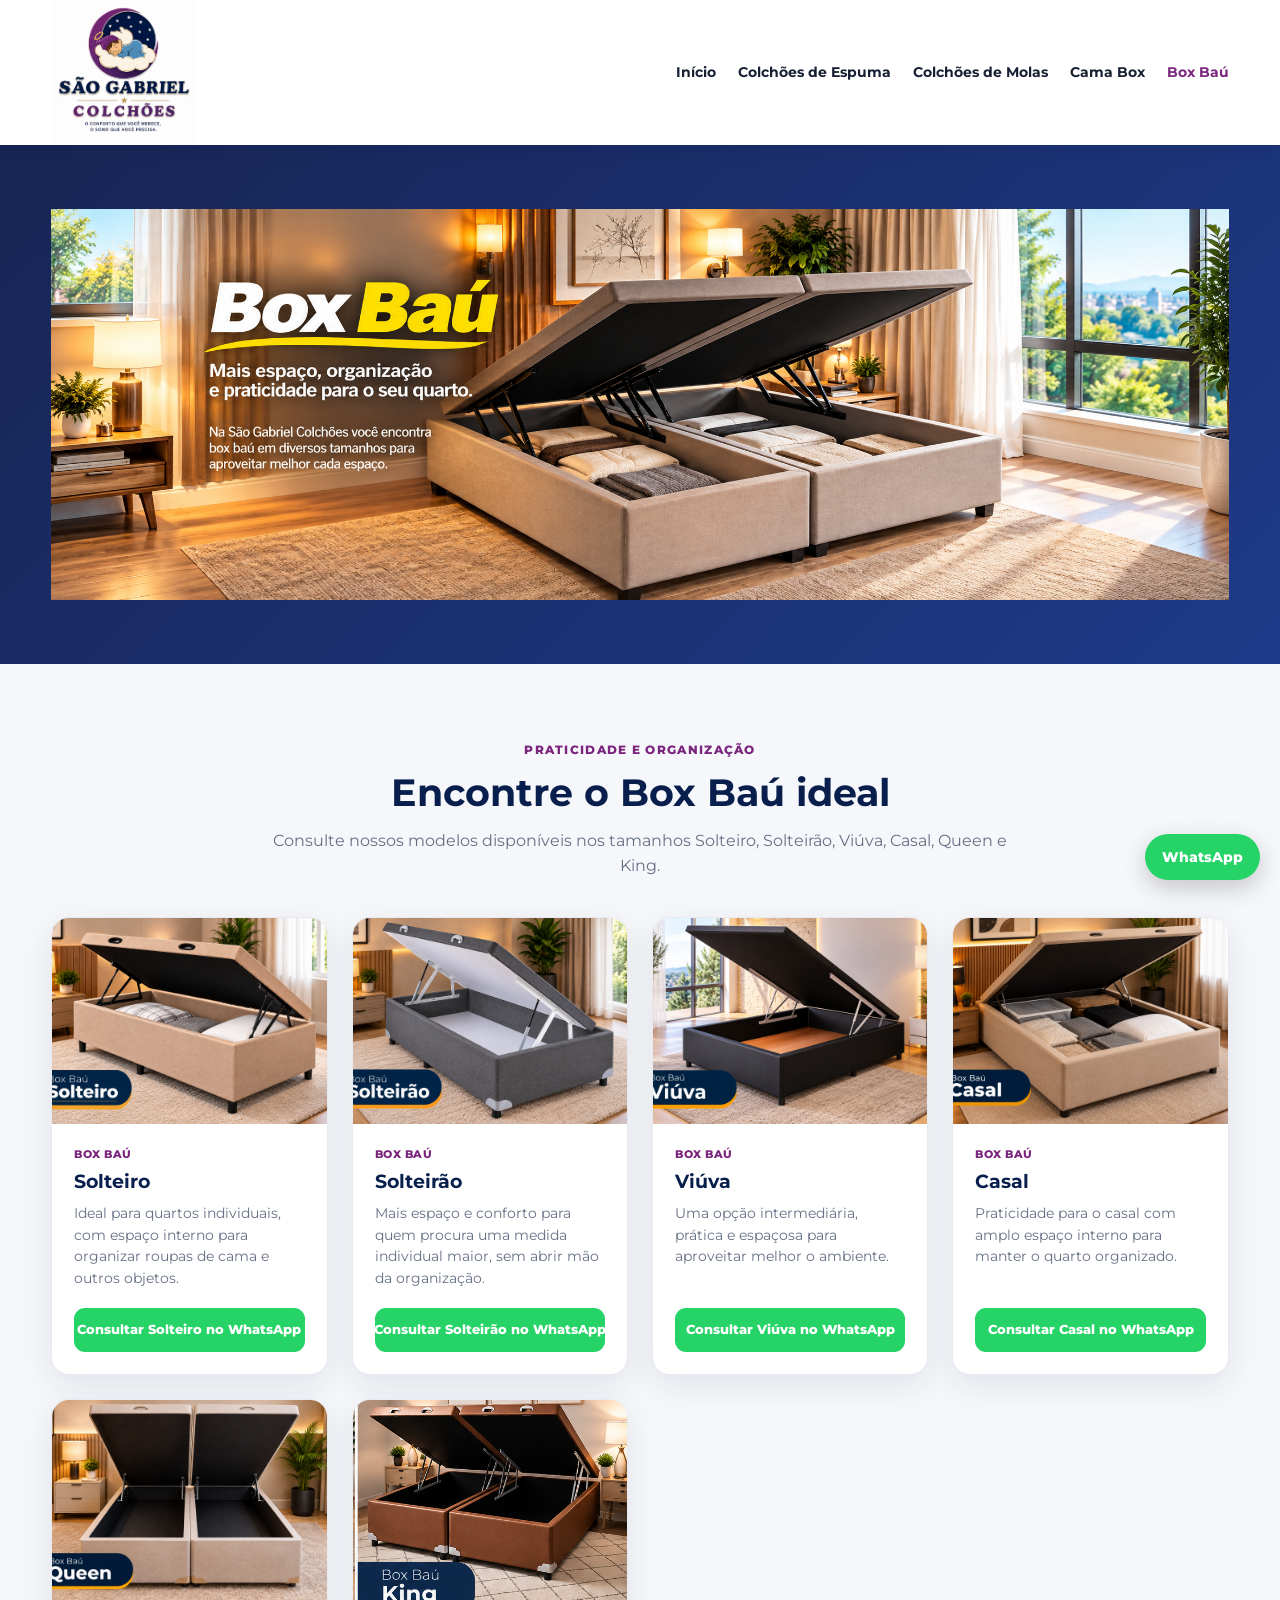
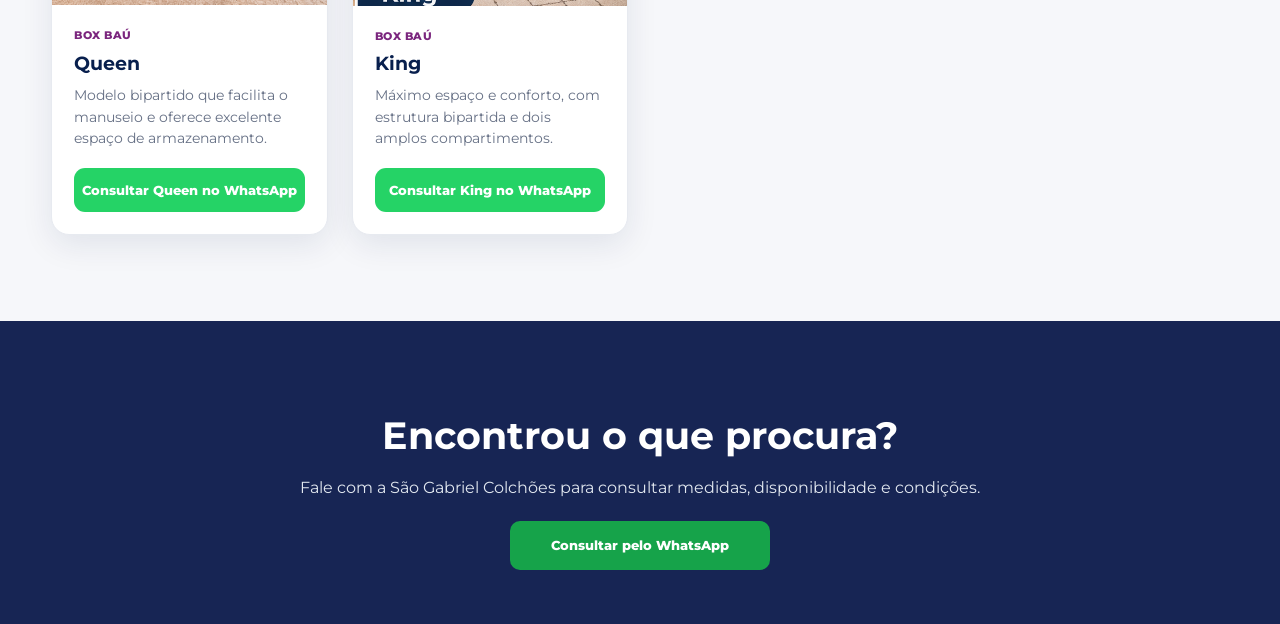
==== commit 3068634a: "Melhora SEO e conversao de box-bau.html" ====
--- a/box-bau.html
+++ b/box-bau.html
@@ -15,6 +15,11 @@
     <link rel="preconnect" href="https://fonts.gstatic.com" crossorigin>
     <link href="https://fonts.googleapis.com/css2?family=Montserrat:wght@400;500;600;700;800&display=swap" rel="stylesheet">
     <link rel="stylesheet" href="catalogo.css?v=20261005-final">
+    <meta property="og:title" content="Box Baú | São Gabriel Colchões">
+    <meta property="og:description" content="Conheça box baú em São José dos Campos e fale direto com a São Gabriel Colchões pelo WhatsApp.">
+    <meta property="og:type" content="website">
+    <meta property="og:url" content="https://saogabrielcolchoessjc.com.br/box-bau.html">
+    <meta property="og:image" content="https://saogabrielcolchoessjc.com.br/assets/box-bau-banner-novo.png">
 </head>
 
 <body>
@@ -148,5 +153,6 @@
 <section class="catalog-final-cta" aria-label="Atendimento pelo WhatsApp"><div class="container"><h2>Encontrou o que procura?</h2><p>Fale com a São Gabriel Colchões para consultar medidas, disponibilidade e condições.</p><a class="product-whatsapp" href="https://wa.me/5512982097800?text=Olá!%20Gostaria%20de%20consultar%20box%20baú%20na%20São%20Gabriel%20Colchões." target="_blank" rel="noopener">Consultar pelo WhatsApp</a></div></section>
 </main>
 
+<a href="https://wa.me/5512982097800?text=Olá!%20Gostaria%20de%20consultar%20box%20baú." target="_blank" rel="noopener" class="whatsapp-float" aria-label="Falar com a São Gabriel Colchões pelo WhatsApp"><span>WhatsApp</span></a>
 </body>
 </html>
